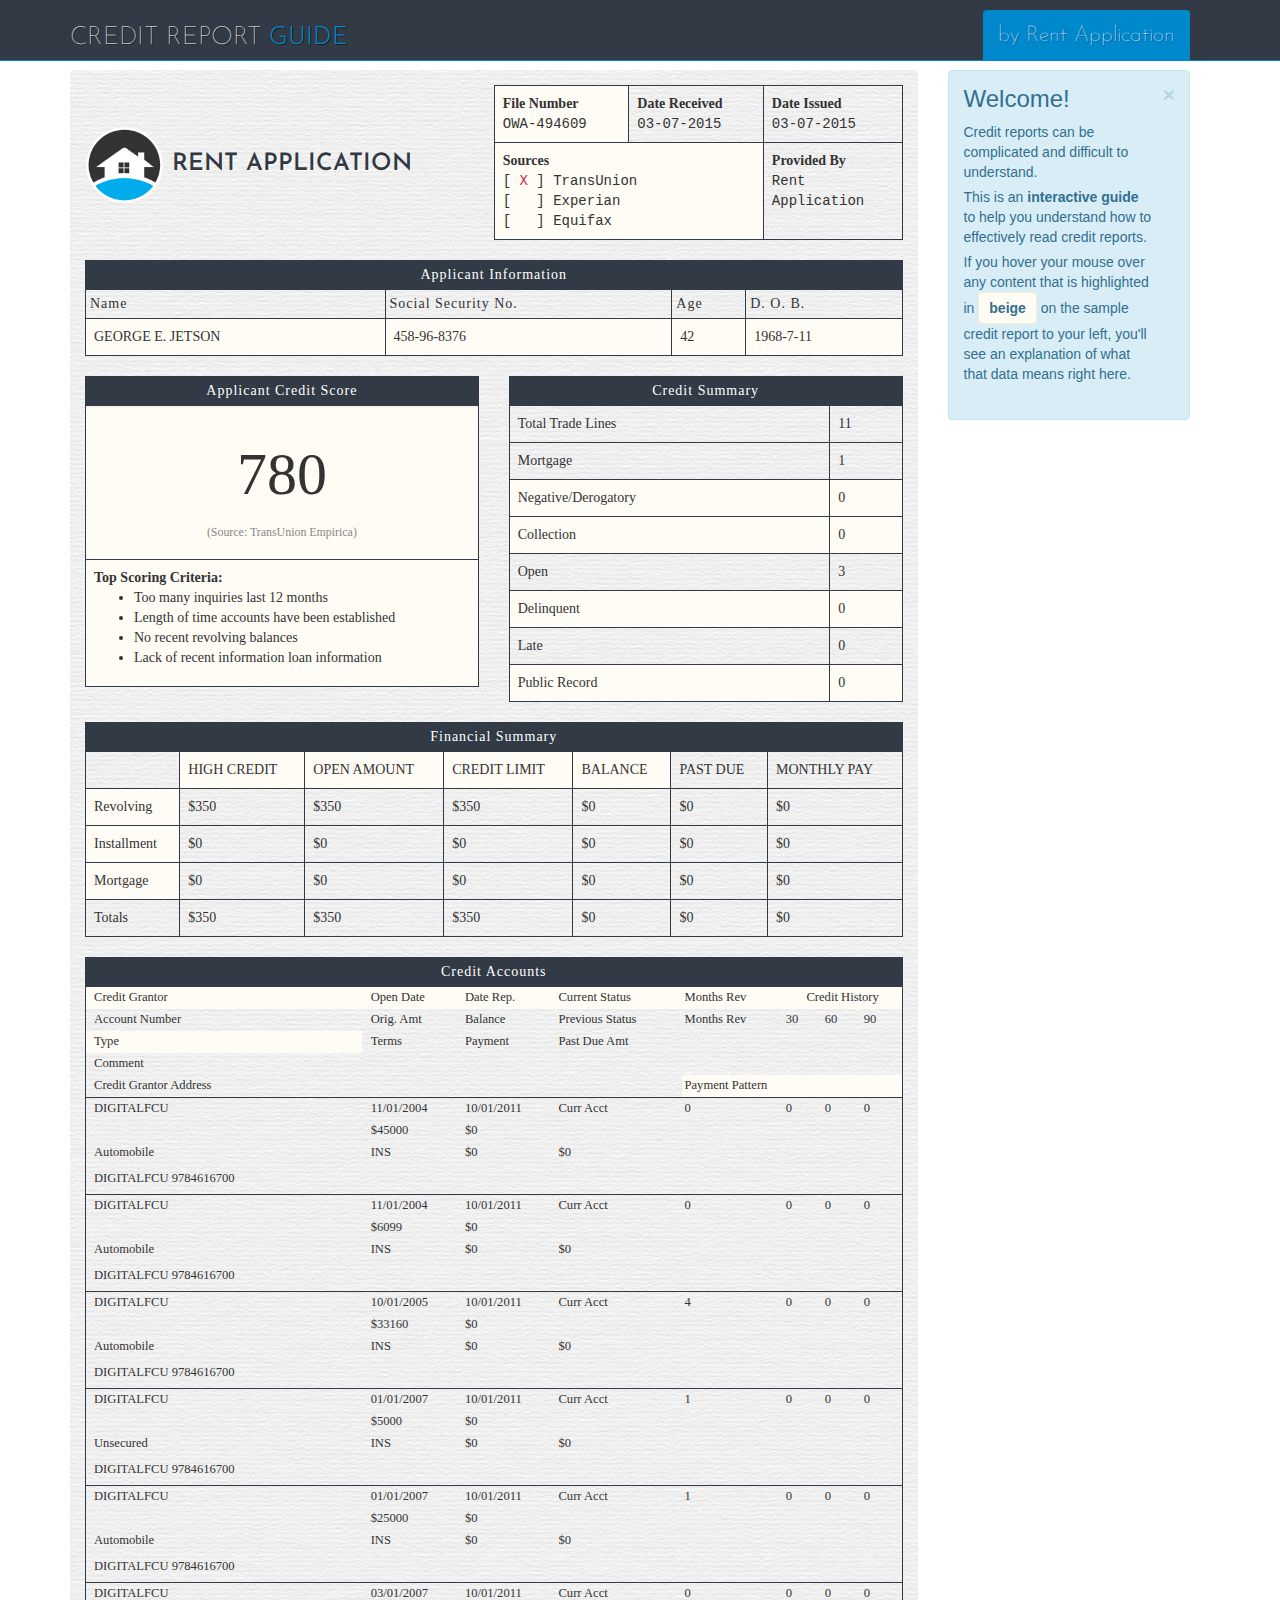
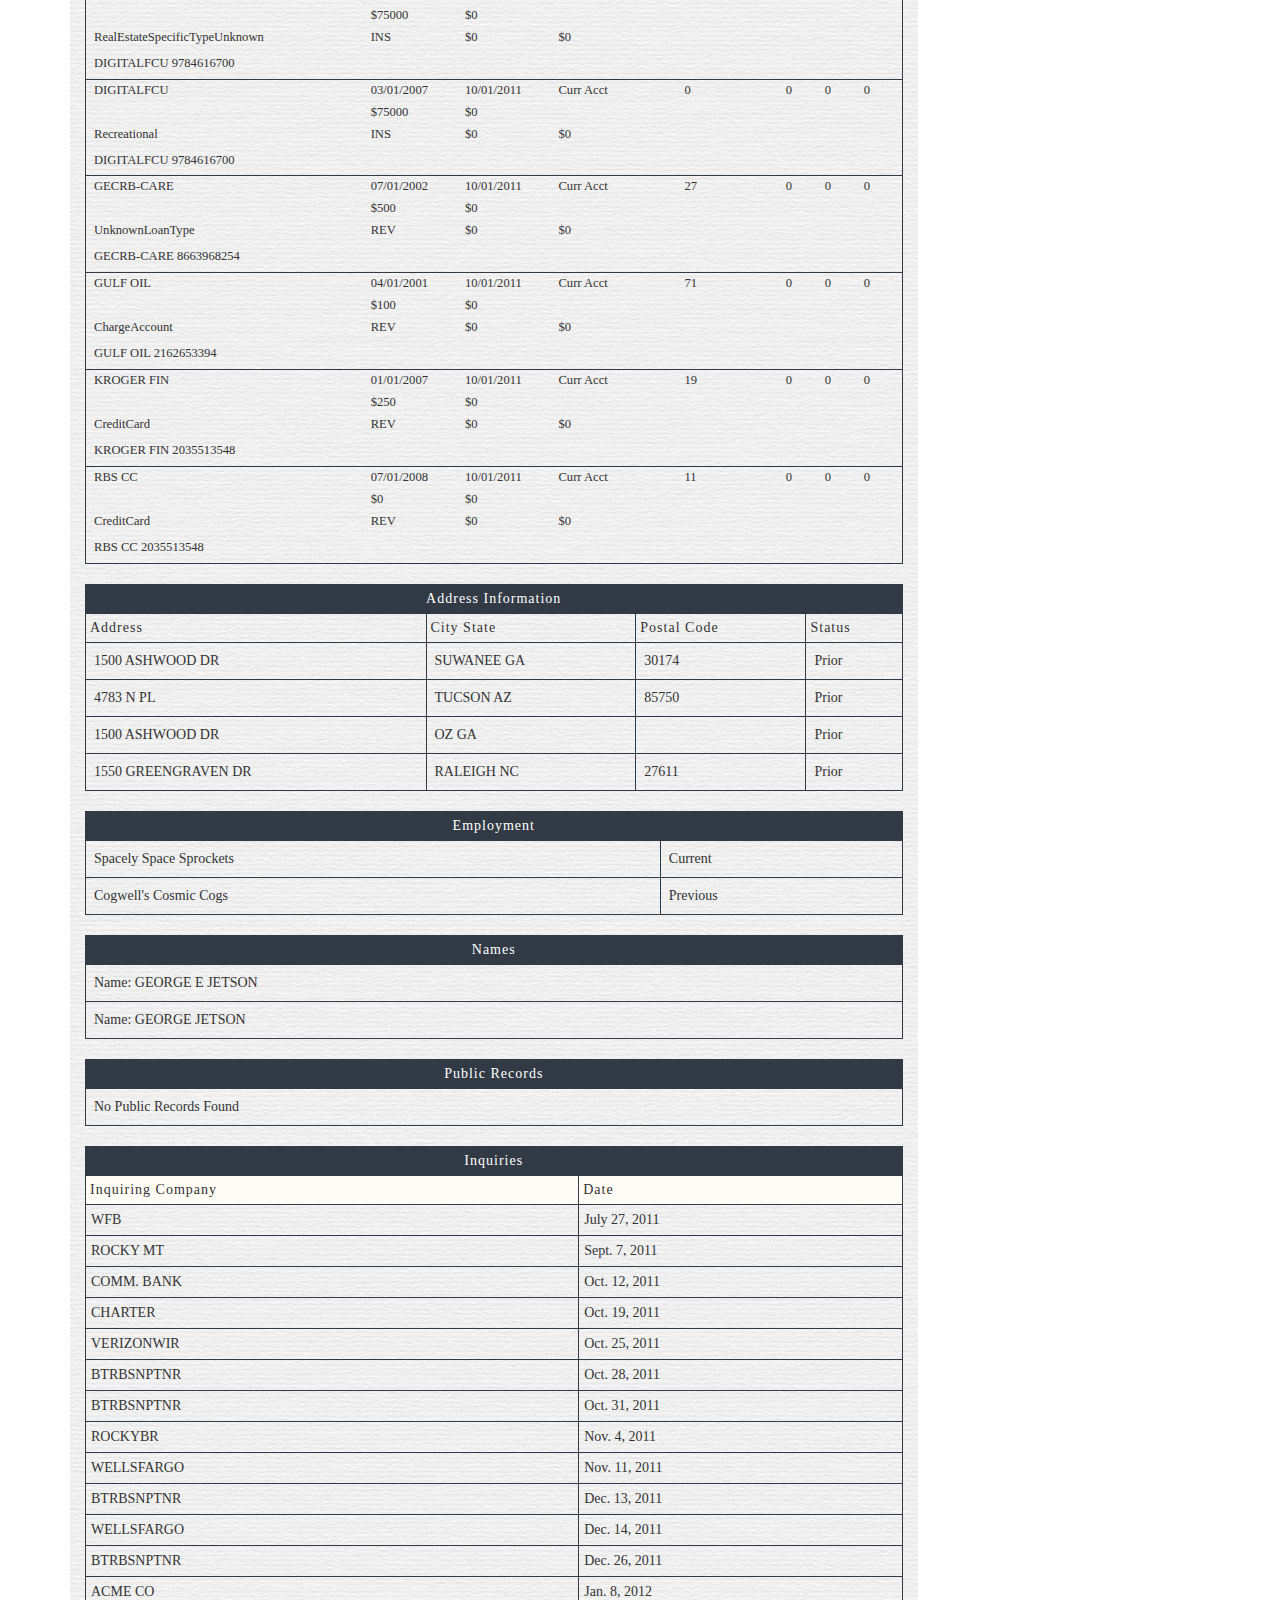
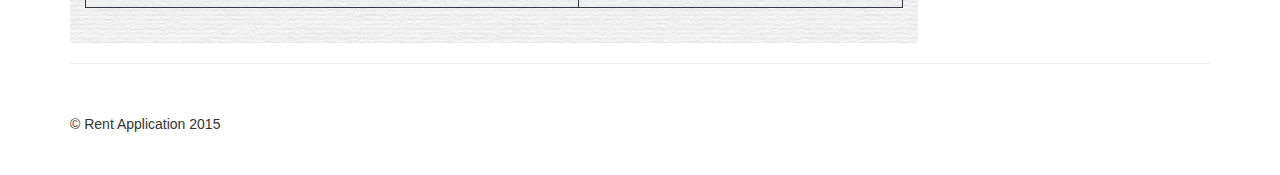
==== index.html @ e6c63636 "style, annotation for inquiries" ====
<!DOCTYPE html>
<html lang="en">
  <head>
    <meta charset="utf-8">
    <meta http-equiv="X-UA-Compatible" content="IE=edge">
    <meta name="viewport" content="width=device-width, initial-scale=1">
    <meta name="description" content="">
    <meta name="author" content="">

    <title>How To Read A Credit Report | Credit Report Guide</title>

    <!-- Bootstrap core CSS -->
    <link href="https://maxcdn.bootstrapcdn.com/bootstrap/3.3.2/css/bootstrap.min.css" rel="stylesheet">

    <!-- Custom styles for this template -->
    <link href="css/offcanvas.css" rel="stylesheet">
    <link href="css/reports.css" rel="stylesheet" type="text/css" />
    <link href="css/style.css" rel="stylesheet" type="text/css" />

    <link href='https://fonts.googleapis.com/css?family=Lato&subset=latin,latin-ext' rel='stylesheet' type='text/css'>
    <link href='http://fonts.googleapis.com/css?family=Josefin+Sans:100,300,400,600,700,100italic,300italic,400italic,600italic,700italic|Allura|Cedarville+Cursive' rel='stylesheet' type='text/css'>

    <!-- Just for debugging purposes. Don't actually copy these 2 lines! -->
    <!--[if lt IE 9]><script src="../../assets/js/ie8-responsive-file-warning.js"></script><![endif]-->
    <script src="js/ie-emulation-modes-warning.js"></script>

    <!-- HTML5 shim and Respond.js for IE8 support of HTML5 elements and media queries -->
    <!--[if lt IE 9]>
      <script src="https://oss.maxcdn.com/html5shiv/3.7.2/html5shiv.min.js"></script>
      <script src="https://oss.maxcdn.com/respond/1.4.2/respond.min.js"></script>
    <![endif]-->
  </head>

  <body>
    <nav class="navbar navbar-fixed-top">
      <div class="container">
        <div class="navbar-header">
           CREDIT REPORT <span class="guide">GUIDE</span>
        </div>
        <div class="pull-right hidden-xs byline">
          <a href="https://www.rentapplication.net">by Rent Application</a>
        </div>
      </div><!-- /.container -->
    </nav><!-- /.navbar -->

    <div class="container">
      <div class="alert alert-dismissable alert-danger hidden-lg" id="full-width-browser-please">
        <button type="button" class="close" data-dismiss="alert" aria-label="Close"><span aria-hidden="true">&times;</span></button>
        <h2><i class="glyphicon glyphicon-exclamation-sign"></i> We Recommend Using A Larger Display To View This Guide</h2>
        <p>
          This guide is optimized for full screen browsing on a wider browser.  Because the credit report content
          contains a lot of information, it's difficult to make it all fit nicely on a smaller viewport like a mobile phone
          or a tablet.
        </p>
        <p>
          If you're already viewing this from a laptop or desktop computer, we recommend widening the browser size to the full
          screen width.
        </p>
      </div><!-- row#full-width-browser-please -->

      <div class="row row-offcanvas row-offcanvas-right">
        <div class="col-xs-12 col-sm-9">

          <!-- BEGIN CREDIT REPORT CONTENT -->
          <!-- BEGIN CREDIT REPORT CONTENT -->
          <!-- BEGIN CREDIT REPORT CONTENT -->
          <!-- this is the actual credit report content.  It is about 1176 lines long. -->

          <div class="contents">
            <div id="credit_report">
              <div class="table-responsive">
              <table id="report_source_box" style="width:100%;">
                <tbody>
                  <tr>
                    <td class="first_col" style="padding-right:15px;">
                      <h3 class="reportlogo">
                        <img src="images/rentapplication_logo.png" style="max-width:20%;">
                        Rent Application
                      </h3>
                    </td>
                    <td rowspan="2">
                      <table id="intro_table" class="table table-bordered">
                        <tbody>
                          <tr class="code">
                            <td style="width: 33%;" data-content="file_number">
                              <strong>File Number</strong><br>
                              <span class="monospace">OWA-494609</span>
                            </td>
                            <td style="width: 33%;">
                              <strong>Date Received</strong><br>
                              <span class="monospace">03-07-2015</span>
                            </td>
                            <td style="width: 33%;">
                              <strong>Date Issued</strong><br>
                              <span class="monospace">03-07-2015</span>
                            </td>
                          </tr>
                          <tr>
                            <td colspan="2" data-content="sources"><strong>Sources</strong>
                              <div id="sources" class="monospace">
                                <span>[ <span class="reddish">X</span> ] TransUnion</span>
                                <br>
                                <span>[ &nbsp; ] Experian</span>
                                <br>
                                <span>[ &nbsp; ] Equifax</span>
                              </div>
                            </td>
                            <td>
                              <strong>Provided By</strong><br>
                              <span class="monospace">Rent Application</span>
                            </td>
                          </tr>
                          <tr style="display:none;">
                            <td colspan="3" class="quiet">
                              The reporting bureau certifies that public records have been checked for records involving the subject(s) and were obtained directly through the repositories used, or by direct searches, or a public records search firm other than the repository, or by
                              all methods with the following results:
                              <br>[ ] No Public record [ ] (Yes) Public records as shown
                            </td>
                          </tr>
                        </tbody>
                      </table>
                    </td>
                  </tr>
                  <tr>
                    <td>
                    </td>
                  </tr>
                </tbody>
              </table>
              </div><!-- .table-responsive -->


              <div class="table-responsive">
              <table class="table table-bordered">
                <thead>
                  <tr>
                    <th class="title" colspan="4">Applicant Information</th>
                  </tr>
                  <tr>
                    <th>Name</th>
                    <th>Social Security No.</th>
                    <th>Age</th>
                    <th>D. O. B.</th>
                  </tr>
                </thead>
                <tbody>
                  <tr data-content="applicant_information">
                    <td>GEORGE E. JETSON</td>
                    <td>458-96-8376</td>
                    <td>42</td>
                    <td>1968-7-11</td>
                  </tr>
                </tbody>
              </table>
              </div><!-- .table-responsive -->

              <div class="row">
                <div class="col-md-6">
                  <div class="table-responsive">
                  <table class="table table-bordered">
                    <thead>
                      <tr>
                        <th class="title" colspan="2">Applicant Credit Score</th>
                      </tr>
                    </thead>
                    <tbody>
                      <tr>
                        <td colspan="2" class="well" data-content="credit_score">
                          <div class="text-center">
                            <h1 id="fico">780</h1>
                            <p class="quiet">(Source: TransUnion Empirica)
                            </p>
                          </div>
                        </td>
                      </tr>
                      <tr>
                        <td data-content="top_scoring_criteria">
                          <strong>Top Scoring Criteria:</strong>
                          <ul>
                            <li>Too many inquiries last 12 months</li>
                            <li>Length of time accounts have been established</li>
                            <li>No recent revolving balances</li>
                            <li>Lack of recent information loan information</li>
                          </ul>
                        </td>
                      </tr>
                    </tbody>
                  </table>
                  </div><!-- .table-responsive -->
                </div>

                <div class="col-md-6">
                  <div class="table-responsive">
                  <table class="table table-bordered">
                    <thead>
                      <tr>
                        <th class="title" colspan="2">Credit Summary</th>
                      </tr>
                    </thead>
                    <tbody>
                      <tr>
                        <td>Total Trade Lines</td>
                        <td>11</td>
                      </tr>
                      <tr>
                        <td>Mortgage</td>
                        <td>1</td>
                      </tr>
                      <tr data-content="negative_tradelines">
                        <td>Negative/Derogatory</td>
                        <td>0</td>
                      </tr>
                      <tr data-content="collection_tradelines">
                        <td>Collection</td>
                        <td>0</td>
                      </tr>
                      <tr>
                        <td>Open</td>
                        <td>3</td>
                      </tr>
                      <tr data-content="delinquent_tradelines">
                        <td>Delinquent</td>
                        <td>0</td>
                      </tr>
                      <tr>
                        <td>Late</td>
                        <td>0</td>
                      </tr>
                      <tr data-content="public_record_tradelines">
                        <td>Public Record</td>
                        <td>0</td>
                      </tr>
                    </tbody>
                  </table>
                  </div><!-- .table-responsive -->
                </div>
              </div>

              <div class="table-responsive">
              <table class="table table-bordered">
                <thead>
                  <tr>
                    <th class="title" colspan="7">Financial Summary</th>
                  </tr>
                </thead>
                <tbody>
                  <tr>
                    <td class="title"></td>
                    <td data-content="financial_summary_high_credit" class="title">HIGH CREDIT</td>
                    <td data-content="financial_summary_open_amount" class="title">OPEN AMOUNT</td>
                    <td data-content="financial_summary_credit_limit" class="title">CREDIT LIMIT</td>
                    <td data-content="financial_summary_balance" class="title">BALANCE</td>
                    <td class="title">PAST DUE</td>
                    <td class="title">MONTHLY PAY</td>
                  </tr>
                  <tr>
                    <td data-content="financial_summary_revolving">Revolving</td>
                    <td>$350</td>
                    <td>$350</td>
                    <td>$350</td>
                    <td>$0</td>
                    <td>$0</td>
                    <td>$0</td>
                  </tr>
                  <tr>
                    <td data-content="financial_summary_installment">Installment</td>
                    <td>$0</td>
                    <td>$0</td>
                    <td>$0</td>
                    <td>$0</td>
                    <td>$0</td>
                    <td>$0</td>
                  </tr>
                  <tr>
                    <td data-content="financial_summary_mortgage">Mortgage</td>
                    <td>$0</td>
                    <td>$0</td>
                    <td>$0</td>
                    <td>$0</td>
                    <td>$0</td>
                    <td>$0</td>
                  </tr>
                </tbody>
                <tfoot>
                  <tr>
                    <td>Totals</td>
                    <td>$350</td>
                    <td>$350</td>
                    <td>$350</td>
                    <td>$0</td>
                    <td>$0</td>
                    <td>$0</td>
                  </tr>
                </tfoot>
              </table>
              </div><!-- .table-responsive -->

              <div class="table-responsive">
              <table id="credit_history" class="table table-bordered">
                <thead>
                  <tr>
                    <th class="title" colspan="9">Credit Accounts</th>
                  </tr>
                  <tr>
                    <td colspan="2" data-content="account_credit_grantor">Credit Grantor</td>
                    <td data-content="account_open_date">Open Date</td>
                    <td data-content="account_date_rep">Date Rep.</td>
                    <td data-content="account_current_status">Current Status</td>
                    <td data-content="account_months_rev">Months Rev</td>
                    <td colspan="3" data-content="account_credit_history" style="text-align:center;">Credit History</td>
                  </tr>
                  <tr>
                    <td colspan="2">Account Number</td>
                    <td>Orig. Amt</td>
                    <td>Balance</td>
                    <td>Previous Status</td>
                    <td>Months Rev</td>
                    <td>30</td>
                    <td>60</td>
                    <td>90</td>
                  </tr>
                  <tr>
                    <td data-content="account_type">Type</td>
                    <td></td>
                    <td>Terms</td>
                    <td>Payment</td>
                    <td>Past Due Amt</td>
                    <td colspan="4"></td>
                  </tr>
                  <tr>
                    <td colspan="9">Comment</td>
                  </tr>
                  <tr>
                    <td colspan="5">Credit Grantor Address</td>
                    <td colspan="4" data-content="account_payment_pattern">Payment Pattern</td>
                  </tr>
                </thead>

                <tbody>
                  <tr>
                    <td colspan="2">DIGITALFCU</td>
                    <td>11/01/2004</td>
                    <td>10/01/2011</td>
                    <td>Curr Acct</td>
                    <td>0</td>
                    <td>0</td>
                    <td>0</td>
                    <td>0</td>
                  </tr>
                  <tr>
                    <td colspan="2"></td>
                    <td>$45000</td>
                    <td>$0</td>
                    <td colspan="5"></td>
                  </tr>
                  <tr>
                    <td>Automobile</td>
                    <td></td>
                    <td>INS</td>
                    <td>$0</td>
                    <td>$0</td>
                    <td colspan="4"></td>
                  </tr>
                  <tr>
                    <td colspan="9">
                    </td>
                  </tr>
                  <tr>
                    <td colspan="9">
                      DIGITALFCU 9784616700
                    </td>
                  </tr>
                  <tr>
                    <td colspan="9">
                    </td>
                  </tr>
                  <tr>
                    <td colspan="2">DIGITALFCU</td>
                    <td>11/01/2004</td>
                    <td>10/01/2011</td>
                    <td>Curr Acct</td>
                    <td>0</td>
                    <td>0</td>
                    <td>0</td>
                    <td>0</td>
                  </tr>
                  <tr>
                    <td colspan="2"></td>
                    <td>$6099</td>
                    <td>$0</td>
                    <td colspan="5"></td>
                  </tr>
                  <tr>
                    <td>Automobile</td>
                    <td></td>
                    <td>INS</td>
                    <td>$0</td>
                    <td>$0</td>
                    <td colspan="4"></td>
                  </tr>
                  <tr>
                    <td colspan="9">
                    </td>
                  </tr>
                  <tr>
                    <td colspan="9">
                      DIGITALFCU 9784616700
                    </td>
                  </tr>
                  <tr>
                    <td colspan="9">
                    </td>
                  </tr>
                  <tr>
                    <td colspan="2">DIGITALFCU</td>
                    <td>10/01/2005</td>
                    <td>10/01/2011</td>
                    <td>Curr Acct</td>
                    <td>4</td>
                    <td>0</td>
                    <td>0</td>
                    <td>0</td>
                  </tr>
                  <tr>
                    <td colspan="2"></td>
                    <td>$33160</td>
                    <td>$0</td>
                    <td colspan="5"></td>
                  </tr>
                  <tr>
                    <td>Automobile</td>
                    <td></td>
                    <td>INS</td>
                    <td>$0</td>
                    <td>$0</td>
                    <td colspan="4"></td>
                  </tr>
                  <tr>
                    <td colspan="9">
                    </td>
                  </tr>
                  <tr>
                    <td colspan="9">
                      DIGITALFCU 9784616700
                    </td>
                  </tr>
                  <tr>
                    <td colspan="9">
                    </td>
                  </tr>
                  <tr>
                    <td colspan="2">DIGITALFCU</td>
                    <td>01/01/2007</td>
                    <td>10/01/2011</td>
                    <td>Curr Acct</td>
                    <td>1</td>
                    <td>0</td>
                    <td>0</td>
                    <td>0</td>
                  </tr>
                  <tr>
                    <td colspan="2"></td>
                    <td>$5000</td>
                    <td>$0</td>
                    <td colspan="5"></td>
                  </tr>
                  <tr>
                    <td>Unsecured</td>
                    <td></td>
                    <td>INS</td>
                    <td>$0</td>
                    <td>$0</td>
                    <td colspan="4"></td>
                  </tr>
                  <tr>
                    <td colspan="9">
                    </td>
                  </tr>
                  <tr>
                    <td colspan="9">
                      DIGITALFCU 9784616700
                    </td>
                  </tr>
                  <tr>
                    <td colspan="9">
                    </td>
                  </tr>
                  <tr>
                    <td colspan="2">DIGITALFCU</td>
                    <td>01/01/2007</td>
                    <td>10/01/2011</td>
                    <td>Curr Acct</td>
                    <td>1</td>
                    <td>0</td>
                    <td>0</td>
                    <td>0</td>
                  </tr>
                  <tr>
                    <td colspan="2"></td>
                    <td>$25000</td>
                    <td>$0</td>
                    <td colspan="5"></td>
                  </tr>
                  <tr>
                    <td>Automobile</td>
                    <td></td>
                    <td>INS</td>
                    <td>$0</td>
                    <td>$0</td>
                    <td colspan="4"></td>
                  </tr>
                  <tr>
                    <td colspan="9">
                    </td>
                  </tr>
                  <tr>
                    <td colspan="9">
                      DIGITALFCU 9784616700
                    </td>
                  </tr>
                  <tr>
                    <td colspan="9">
                    </td>
                  </tr>
                  <tr>
                    <td colspan="2">DIGITALFCU</td>
                    <td>03/01/2007</td>
                    <td>10/01/2011</td>
                    <td>Curr Acct</td>
                    <td>0</td>
                    <td>0</td>
                    <td>0</td>
                    <td>0</td>
                  </tr>
                  <tr>
                    <td colspan="2"></td>
                    <td>$75000</td>
                    <td>$0</td>
                    <td colspan="5"></td>
                  </tr>
                  <tr>
                    <td>RealEstateSpecificTypeUnknown</td>
                    <td></td>
                    <td>INS</td>
                    <td>$0</td>
                    <td>$0</td>
                    <td colspan="4"></td>
                  </tr>
                  <tr>
                    <td colspan="9">
                    </td>
                  </tr>
                  <tr>
                    <td colspan="9">
                      DIGITALFCU 9784616700
                    </td>
                  </tr>
                  <tr>
                    <td colspan="9">
                    </td>
                  </tr>
                  <tr>
                    <td colspan="2">DIGITALFCU</td>
                    <td>03/01/2007</td>
                    <td>10/01/2011</td>
                    <td>Curr Acct</td>
                    <td>0</td>
                    <td>0</td>
                    <td>0</td>
                    <td>0</td>
                  </tr>
                  <tr>
                    <td colspan="2"></td>
                    <td>$75000</td>
                    <td>$0</td>
                    <td colspan="5"></td>
                  </tr>
                  <tr>
                    <td>Recreational</td>
                    <td></td>
                    <td>INS</td>
                    <td>$0</td>
                    <td>$0</td>
                    <td colspan="4"></td>
                  </tr>
                  <tr>
                    <td colspan="9">
                    </td>
                  </tr>
                  <tr>
                    <td colspan="9">
                      DIGITALFCU 9784616700
                    </td>
                  </tr>
                  <tr>
                    <td colspan="9">
                    </td>
                  </tr>
                  <tr>
                    <td colspan="2">GECRB-CARE</td>
                    <td>07/01/2002</td>
                    <td>10/01/2011</td>
                    <td>Curr Acct</td>
                    <td>27</td>
                    <td>0</td>
                    <td>0</td>
                    <td>0</td>
                  </tr>
                  <tr>
                    <td colspan="2"></td>
                    <td>$500</td>
                    <td>$0</td>
                    <td colspan="5"></td>
                  </tr>
                  <tr>
                    <td>UnknownLoanType</td>
                    <td></td>
                    <td>REV</td>
                    <td>$0</td>
                    <td>$0</td>
                    <td colspan="4"></td>
                  </tr>
                  <tr>
                    <td colspan="9">
                    </td>
                  </tr>
                  <tr>
                    <td colspan="9">
                      GECRB-CARE 8663968254
                    </td>
                  </tr>
                  <tr>
                    <td colspan="9">
                    </td>
                  </tr>
                  <tr>
                    <td colspan="2">GULF OIL</td>
                    <td>04/01/2001</td>
                    <td>10/01/2011</td>
                    <td>Curr Acct</td>
                    <td>71</td>
                    <td>0</td>
                    <td>0</td>
                    <td>0</td>
                  </tr>
                  <tr>
                    <td colspan="2"></td>
                    <td>$100</td>
                    <td>$0</td>
                    <td colspan="5"></td>
                  </tr>
                  <tr>
                    <td>ChargeAccount</td>
                    <td></td>
                    <td>REV</td>
                    <td>$0</td>
                    <td>$0</td>
                    <td colspan="4"></td>
                  </tr>
                  <tr>
                    <td colspan="9">
                    </td>
                  </tr>
                  <tr>
                    <td colspan="9">
                      GULF OIL 2162653394
                    </td>
                  </tr>
                  <tr>
                    <td colspan="9">
                    </td>
                  </tr>
                  <tr>
                    <td colspan="2">KROGER FIN</td>
                    <td>01/01/2007</td>
                    <td>10/01/2011</td>
                    <td>Curr Acct</td>
                    <td>19</td>
                    <td>0</td>
                    <td>0</td>
                    <td>0</td>
                  </tr>
                  <tr>
                    <td colspan="2"></td>
                    <td>$250</td>
                    <td>$0</td>
                    <td colspan="5"></td>
                  </tr>
                  <tr>
                    <td>CreditCard</td>
                    <td></td>
                    <td>REV</td>
                    <td>$0</td>
                    <td>$0</td>
                    <td colspan="4"></td>
                  </tr>
                  <tr>
                    <td colspan="9">
                    </td>
                  </tr>
                  <tr>
                    <td colspan="9">
                      KROGER FIN 2035513548
                    </td>
                  </tr>
                  <tr>
                    <td colspan="9">
                    </td>
                  </tr>
                  <tr>
                    <td colspan="2">RBS CC</td>
                    <td>07/01/2008</td>
                    <td>10/01/2011</td>
                    <td>Curr Acct</td>
                    <td>11</td>
                    <td>0</td>
                    <td>0</td>
                    <td>0</td>
                  </tr>
                  <tr>
                    <td colspan="2"></td>
                    <td>$0</td>
                    <td>$0</td>
                    <td colspan="5"></td>
                  </tr>
                  <tr>
                    <td>CreditCard</td>
                    <td></td>
                    <td>REV</td>
                    <td>$0</td>
                    <td>$0</td>
                    <td colspan="4"></td>
                  </tr>
                  <tr>
                    <td colspan="9">
                    </td>
                  </tr>
                  <tr>
                    <td colspan="9">
                      RBS CC 2035513548
                    </td>
                  </tr>
                  <tr>
                    <td colspan="9">
                    </td>
                  </tr>
                </tbody>
              </table>
              </div><!-- .table-responsive -->

              <div class="table-responsive">
              <table class="table table-bordered">
                <thead>
                  <tr>
                    <th class="title" colspan="4">Address Information</th>
                  </tr>
                  <tr>
                    <th>Address</th>
                    <th>City State</th>
                    <th>Postal Code</th>
                    <th>Status</th>
                  </tr>
                </thead>
                <tbody>
                  <tr>
                    <td>1500 ASHWOOD DR</td>
                    <td>SUWANEE GA</td>
                    <td>30174</td>
                    <td>Prior</td>
                  </tr>
                  <tr>
                    <td>4783 N PL</td>
                    <td>TUCSON AZ</td>
                    <td>85750</td>
                    <td>Prior</td>
                  </tr>
                  <tr>
                    <td>1500 ASHWOOD DR</td>
                    <td>OZ GA</td>
                    <td></td>
                    <td>Prior</td>
                  </tr>
                  <tr>
                    <td>1550 GREENGRAVEN DR</td>
                    <td>RALEIGH NC</td>
                    <td>27611</td>
                    <td>Prior</td>
                  </tr>
                </tbody>
              </table>
              </div><!-- .table-responsive -->

              <div class="table-responsive">
              <table class="table table-bordered">
                <thead>
                  <tr>
                    <th class="title" colspan="2">Employment</th>
                  </tr>
                </thead>
                <tbody>
                  <tr>
                    <td>Spacely Space Sprockets</td>
                    <td>Current</td>
                  </tr>
                  <tr>
                    <td>Cogwell's Cosmic Cogs</td>
                    <td>Previous</td>
                  </tr>
                </tbody>
              </table>
              </div><!-- .table-responsive -->

              <div class="table-responsive">
              <table class="table table-bordered">
                <thead>
                  <tr>
                    <th class="title" colspan="1">Names</th>
                  </tr>
                </thead>
                <tbody>
                  <tr>
                    <td>Name: GEORGE E JETSON</td>
                  </tr>
                  <tr>
                    <td>Name: GEORGE JETSON</td>
                  </tr>
                </tbody>
              </table>
              </div><!-- .table-responsive -->

              <div class="table-responsive">
              <table id="credit_history" class="table table-bordered" style="display:none;">
                <thead>
                  <tr>
                    <th class="title" colspan="14">Credit History</th>
                  </tr>
                  <tr>
                    <th rowspan="3">Creditor / Account #</th>
                    <th rowspan="3">Acct Status</th>
                    <th rowspan="3">Date Reported</th>
                    <th rowspan="3">Date Opened</th>
                    <th rowspan="3">Date Close</th>
                    <th rowspan="3">High Credit</th>
                    <th colspan="4">Current Status</th>
                    <th colspan="4">Historical Status</th>
                  </tr>
                  <tr>
                    <th rowspan="2">Balance Owing</th>
                    <th rowspan="2">Payment</th>
                    <th rowspan="2">Past Due Amount</th>
                    <th rowspan="2">Type</th>
                    <th rowspan="2">Mos Rev</th>
                    <th colspan="3"># Past Due</th>
                  </tr>
                  <tr>
                    <th>30</th>
                    <th>60</th>
                    <th>90</th>
                  </tr>
                </thead>
                <tbody>
                  <tr>
                    <td>DIGITAL FEDERAL CRED
                      <br>
                    </td>
                    <td>Closed</td>
                    <td>Oct. 1, 2011</td>
                    <td>Nov. 1, 2004</td>
                    <td></td>
                    <td>45000</td>
                    <td>0</td>
                    <td>0</td>
                    <td>0</td>
                    <td>Automobile</td>
                    <td>0</td>
                    <td>0</td>
                    <td>0</td>
                    <td>0</td>
                  </tr>
                  <tr>
                    <td>DIGITAL FEDERAL CRED
                      <br>
                    </td>
                    <td>Closed</td>
                    <td>Oct. 1, 2011</td>
                    <td>Nov. 1, 2004</td>
                    <td></td>
                    <td>6099</td>
                    <td>0</td>
                    <td>0</td>
                    <td>0</td>
                    <td>Automobile</td>
                    <td>0</td>
                    <td>0</td>
                    <td>0</td>
                    <td>0</td>
                  </tr>
                  <tr>
                    <td>DIGITAL FEDERAL CRED
                      <br>
                    </td>
                    <td>Closed</td>
                    <td>Oct. 1, 2011</td>
                    <td>Oct. 1, 2005</td>
                    <td></td>
                    <td>33160</td>
                    <td>0</td>
                    <td>0</td>
                    <td>0</td>
                    <td>Automobile</td>
                    <td>4</td>
                    <td>0</td>
                    <td>0</td>
                    <td>0</td>
                  </tr>
                  <tr>
                    <td>DIGITAL FEDERAL CRED
                      <br>
                    </td>
                    <td>Closed</td>
                    <td>Oct. 1, 2011</td>
                    <td>Jan. 1, 2007</td>
                    <td></td>
                    <td>5000</td>
                    <td>0</td>
                    <td>0</td>
                    <td>0</td>
                    <td>Unsecured</td>
                    <td>1</td>
                    <td>0</td>
                    <td>0</td>
                    <td>0</td>
                  </tr>
                  <tr>
                    <td>DIGITAL FEDERAL CRED
                      <br>
                    </td>
                    <td>Closed</td>
                    <td>Oct. 1, 2011</td>
                    <td>Jan. 1, 2007</td>
                    <td></td>
                    <td>25000</td>
                    <td>0</td>
                    <td>0</td>
                    <td>0</td>
                    <td>Automobile</td>
                    <td>1</td>
                    <td>0</td>
                    <td>0</td>
                    <td>0</td>
                  </tr>
                  <tr>
                    <td>DIGITAL FEDERAL CRED
                      <br>
                    </td>
                    <td>Closed</td>
                    <td>Oct. 1, 2011</td>
                    <td>March 1, 2007</td>
                    <td></td>
                    <td>75000</td>
                    <td>0</td>
                    <td>0</td>
                    <td>0</td>
                    <td>RealEstate</td>
                    <td>0</td>
                    <td>0</td>
                    <td>0</td>
                    <td>0</td>
                  </tr>
                  <tr>
                    <td>DIGITAL FEDERAL CRED
                      <br>
                    </td>
                    <td>Closed</td>
                    <td>Oct. 1, 2011</td>
                    <td>March 1, 2007</td>
                    <td></td>
                    <td>75000</td>
                    <td>0</td>
                    <td>0</td>
                    <td>0</td>
                    <td>Recreational</td>
                    <td>0</td>
                    <td>0</td>
                    <td>0</td>
                    <td>0</td>
                  </tr>
                  <tr>
                    <td>CAR CREDIT/GEMB
                      <br>
                    </td>
                    <td>Closed</td>
                    <td>Oct. 1, 2011</td>
                    <td>July 1, 2002</td>
                    <td></td>
                    <td>500</td>
                    <td>0</td>
                    <td>0</td>
                    <td>0</td>
                    <td>Unknown</td>
                    <td>27</td>
                    <td>0</td>
                    <td>0</td>
                    <td>0</td>
                  </tr>
                  <tr>
                    <td>GULF OIL
                      <br>
                    </td>
                    <td>Open</td>
                    <td>Oct. 1, 2011</td>
                    <td>April 1, 2001</td>
                    <td></td>
                    <td>100</td>
                    <td>0</td>
                    <td>0</td>
                    <td>0</td>
                    <td>ChargeAccount</td>
                    <td>71</td>
                    <td>0</td>
                    <td>0</td>
                    <td>0</td>
                  </tr>
                  <tr>
                    <td>KROGER FIN
                      <br>
                    </td>
                    <td>Open</td>
                    <td>Oct. 1, 2011</td>
                    <td>Jan. 1, 2007</td>
                    <td></td>
                    <td>250</td>
                    <td>0</td>
                    <td>0</td>
                    <td>0</td>
                    <td>CreditCard</td>
                    <td>19</td>
                    <td>0</td>
                    <td>0</td>
                    <td>0</td>
                  </tr>
                  <tr>
                    <td>RBS NATIONAL BANK
                      <br>
                    </td>
                    <td>Open</td>
                    <td>Oct. 1, 2011</td>
                    <td>July 1, 2008</td>
                    <td></td>
                    <td>0</td>
                    <td>0</td>
                    <td>0</td>
                    <td>0</td>
                    <td>CreditCard</td>
                    <td>11</td>
                    <td>0</td>
                    <td>0</td>
                    <td>0</td>
                  </tr>
                </tbody>
              </table>
              </div><!-- .table-responsive -->

              <div class="table-responsive">
              <table class="table table-bordered">
                <thead>
                  <tr>
                    <th class="title" colspan="1">Public Records</th>
                  </tr>
                </thead>
                <tbody>
                  <tr>
                    <td>No Public Records Found</td>
                  </tr>
                </tbody>
              </table>
              </div><!-- .table-responsive -->

              <div class="table-responsive">
              <table class="table table-bordered table-condensed">
                <thead>
                  <tr>
                    <th class="title" colspan="5">Inquiries</th>
                  </tr>
                  <tr data-content="inquiries">
                    <th>Inquiring Company</th>
                    <th>Date</th>
                  </tr>
                </thead>
                <tbody>
                  <tr>
                    <td>WFB</td>
                    <td>July 27, 2011</td>
                  </tr>
                  <tr>
                    <td>ROCKY MT</td>
                    <td>Sept. 7, 2011</td>
                  </tr>
                  <tr>
                    <td>COMM. BANK</td>
                    <td>Oct. 12, 2011</td>
                  </tr>
                  <tr>
                    <td>CHARTER</td>
                    <td>Oct. 19, 2011</td>
                  </tr>
                  <tr>
                    <td>VERIZONWIR</td>
                    <td>Oct. 25, 2011</td>
                  </tr>
                  <tr>
                    <td>BTRBSNPTNR</td>
                    <td>Oct. 28, 2011</td>
                  </tr>
                  <tr>
                    <td>BTRBSNPTNR</td>
                    <td>Oct. 31, 2011</td>
                  </tr>
                  <tr>
                    <td>ROCKYBR</td>
                    <td>Nov. 4, 2011</td>
                  </tr>
                  <tr>
                    <td>WELLSFARGO</td>
                    <td>Nov. 11, 2011</td>
                  </tr>
                  <tr>
                    <td>BTRBSNPTNR</td>
                    <td>Dec. 13, 2011</td>
                  </tr>
                  <tr>
                    <td>WELLSFARGO</td>
                    <td>Dec. 14, 2011</td>
                  </tr>
                  <tr>
                    <td>BTRBSNPTNR</td>
                    <td>Dec. 26, 2011</td>
                  </tr>
                  <tr>
                    <td>ACME CO</td>
                    <td>Jan. 8, 2012</td>
                  </tr>
                </tbody>
              </table>
              </div><!-- .table-responsive -->

            </div><!-- #credit_report -->
          </div><!-- .contents -->

          <!-- END CREDIT REPORT CONTENT -->
          <!-- END CREDIT REPORT CONTENT -->
          <!-- END CREDIT REPORT CONTENT -->

        </div><!--/.col-xs-12.col-sm-9-->

        <div class="col-xs-6 col-sm-3 sidebar-offcanvas" id="sidebar" >
          <div data-spy="affix" data-offset-top="60" style="padding-right:20px;">
            <div class="alert alert-dismissable alert-info fade in" id="welcome">
                <button type="button" class="close" data-dismiss="alert" aria-label="Close"><span aria-hidden="true">&times;</span></button>
                <h3>Welcome!</h3>
                <p>Credit reports can be complicated and difficult to understand.</p>
                <p>This is an <strong>interactive guide</strong> to help you understand how to effectively read credit reports.</p>
                <p>If you hover your mouse over any content that is highlighted in <span class="sample-highlight">beige</span> on the sample credit report to your left, you'll see an explanation of what that data means right here.</p><br>
            </div><!-- #welcome -->
            <section id="annotations">
              <div data-annotation="file_number">
                  <h3>File Number</h3>
                  <p>The file number is the number used by our data processor to identify the report (for use mainly by Rent Application staff).</p>
              </div>
              <div data-annotation="sources">
                  <h3>Sources</h3>
                  <p>Type of report and which credit database is being used.</p>
                  <p>Here we are examining a TransUnion credit report. Each of the three major credit reporting agencies (TransUnion, Experian and Equifax) maintain their own databases of credit information as well as calculate their scores using separate criteria and algorithms.</p>
                  <p>For this reason, a person’s TransUnion score may not match an Experian score.</p>
              </div>
              <div data-annotation="applicant_information">
                  <h3>Applicant Information</h3>
                  <p>Identifying information about the applicant – name, SSN, Age, DOB.</p>
                  <p>All of these should match the information provided in the application.  If any of them do not match, please let Rent Application staff know and we will investigate for you.</p>
              </div>
              <div data-annotation="credit_score">
                  <h3>Credit Score</h3>
                  <p>The applicant’s overall credit score, which is a measure of his/her likeliness to pay financial obligations (like rent).</p>
                  <p>The exact algorithm used by the credit database is proprietary.</p>
                  <p>Scores range from 350-850, with higher scores indicating better credit-worthiness.</p>
              </div>
              <div data-annotation="top_scoring_criteria">
                  <h3>Top Scoring Criteria</h3>
                  <p>These indicate the risk factors present in this person’s report, and the perceived risks are displayed in order based on their relative impact on the final score. </p>
                  <p>For more about specific risk scores, please see <a href="http://reasoncode.org/">www.reasoncode.org</a>.</p>
              </div>
              <div data-annotation="negative_tradelines">
                  <h3>Negative Trade Accounts</h3>
                  <p>Total number of negative accounts (derogatory) which are currently delinquent, in bankruptcy, has been repossessed or charged off.  These items have a negative impact on the applicant's credit score.
                  </p>
              </div>
              <div data-annotation="collection_tradelines">
                  <h3>Collections</h3>
                  <p>Total number of collection accounts transferred to a third-party collection agency.</p>
              </div>
              <div data-annotation="delinquent_tradelines">
                  <h3>Delinquent</h3>
                  <p>Delinquent debt are amounts past due that have yet to be transferred to a collections agency.</p>
              </div>
              <div data-annotation="public_record_tradelines">
                  <h3>Public Record</h3>
                  <p>Public record information is maintained on a applicant’s file in compliance with the Fair Credit Reporting Act (FCRA).</p>
                  <p>This information is obtained from county, state and federal courts, and includes civil judgments, state tax liens, federal tax liens, and bankruptcies. The length of time each record is held on TransUnion’s database varies by the type of record.</p>
              </div>
              <div data-annotation="financial_summary_high_credit">
                  <h3>High Credit</h3>
                  <p>The highest amount ever owed by the applicant on that account.</p>
              </div>
              <div data-annotation="financial_summary_open_amount">
                  <h3>Open Amount</h3>
                  <p>The initial balance of a loan, typically an installment loan (such as a car loan)</p>
              </div>
              <div data-annotation="financial_summary_credit_limit">
                  <h3>Credit Limit</h3>
                  <p>Maximum amount of credit approved by credit grantor.</p>
              </div>
              <div data-annotation="financial_summary_balance">
                  <h3>Balance</h3>
                  <p>The amount remaining on an installment loan.</p>
              </div>
              <div data-annotation="financial_summary_revolving">
                  <h3>Revolving</h3>
                  <p>Typically a loan such as a credit card or line of credit, which has a different amount due to the lender at the end of each month. </p>
              </div>
              <div data-annotation="financial_summary_installment">
                  <h3>Installment</h3>
                  <p>A loan that is repaid over time with a set number of scheduled payments.</p>
              </div>
              <div data-annotation="financial_summary_mortgage">
                  <h3>Mortgage</h3>
                  <p>A loan specifically for a home mortgage</p>
              </div>
              <div data-annotation="account_credit_grantor">
                  <h3>Credit Grantor</h3>
                  <p>The name of the company or loan granting institution.</p>
              </div>
              <div data-annotation="account_open_date">
                  <h3>Open Date</h3>
                  <p>The date the account was opened.</p>
              </div>
              <div data-annotation="account_date_rep">
                  <h3>Date Reported</h3>
                  <p>The most recent date the account status was reported. The older the date is, the less is known about the applicant’s current status with this item.</p>
              </div>
              <div data-annotation="account_current_status">
                  <h3>Current Status</h3>
                  <p>Current Status of the loan: This is the most up-to-date information about the credit item, and where you want to look first when scanning the credit report.</p>
                  <p>The various status names are as follows:</p>
                  <ul>
                    <li><strong>CURR ACCT</strong> (current account - not past due or delinquent)</li>
                    <li><strong>UNRATED</strong> (not enough credit information to rate, or collection accounts often show 'UNRATED' status</li>
                    <li><strong>DELINQ 30 DAYS</strong> (or some other number of days)</li>
                    <li><strong>NOT AS AGREED</strong> (delinquent or not paying)</li>
                    <li><strong>CHARGE OFF</strong> (lender has charged off account, meaning they believe this debt is unlikely to be collected. Installment loans are generally charged-off after 120 days of delinquency, and revolving credit loans are charged off after 180 days. This status has the most harmful impact on an applicant’s credit score)</li>
                    <li><strong>COLL ACCT</strong> (collection account)</li>
                    <li><strong>FORECLOSURE</strong></li>
                    <li><strong>IN BANKRUPTCY</strong></li>
                    <li><strong>NO STATUS</strong> (no status reported by the credit repository)</li>
                    <li><strong>REPOSESSION</strong> (in the case of delinquency, the lender or bank may be able to repossess the item on loan, such as a car) </li>
                  </ul>
              </div>
              <div data-annotation="account_months_rev">
                  <h3>Months Reviewed</h3>
                  <p>The number of months for which we have information about this credit item. Please note that the account may be older, but we only have information for the number of months listed (see Open Date).</p>
              </div>
              <div data-annotation="account_credit_history">
                  <h3>Credit History</h3>
                  <p>The number of times a payment has been 30, 60, or 90 days late over the lifetime of the account. The number of late payments will be listed in the corresponding columns (i.e., "has been 30 days 4 times before", "has been 60 days late 1 time before", etc).</p>
              </div>
              <div data-annotation="account_type">
                  <h3>Account Type</h3>
                  <p>Specific type of account, represented by an abbreviated code. Examples:</p>
                  <ul>
                    <li><strong>CRC or C/C</strong> - Credit Card</li>
                    <li><strong>CKG</strong> - Check Credit Or Line Of Credit</li>
                    <li><strong>EDU</strong> - Student Loan</li>
                    <li><strong>AUT</strong> - Auto loan</li>
                    <li><strong>LEA</strong> - Lease</li>
                    <li><strong>CHG</strong> - Revolving charge account</li>
                    <li><strong>H/E</strong> - Home Equity</li>
                    <li><strong>H/I</strong> - Home Improvement</li>
                    <li><strong>MED</strong> - Medical</li>
                    <li><strong>UNK</strong> - Unknown</li>
                    <li><strong>360</strong> - Mortgage (refers to the traditional 30 year, or 360 month mortgage term)</li>
                    <li><strong>ISC</strong> - Installment Sales Contract</li>
                    <li><strong>M/H or R/V</strong> - Recreational Vehicle</li>
                    <li><strong>R/E</strong> - Real Estate</li>
                    <li><strong>SCC</strong> - Secured Credit Card</li>
                    <li><strong>SEC or CLS</strong> - Secured</li>
                    <li><strong>PHG</strong> - Personal Loan</li>
                    <li><strong>COL</strong> - Collection </li>
                  </ul>
              </div>
              <div data-annotation="account_payment_pattern">
                  <h3>Payment Pattern</h3>
                  <p>The "Payment Pattern" indicates the applicant's behavior as it relates to that account.  Each letter indicates one month in that accounts' history up to 24 trailing months.</p>
                  <ul>
                    <li>"<strong>C</strong>" means the account was current and fully paid.</li>
                    <li>"<strong>X</strong>" means there is no data for that month.  This could because the account didn't exist or wasn't active yet (check the open date).</li>
                    <li>"<strong>1</strong>" means that the account was 1 month behind on payments.</li>
                    <li>"<strong>2</strong>" means that the account was 2 months behind on payments.</li>
                    <li>"<strong>3</strong>" means that the account was 3 months behind on payments.</li>
                    <li>etc...</li>
                  </ul>
              </div>
              <div data-annotation="inquiries">
                  <h3>Inquiries</h3>
                  <p>A list of all of the requests (inquiries) for this applicant’s credit history. Each record contains the name of the company processing the request and the corresponding dates.</p>
              </div>
              <div data-annotation="">
                  <h3></h3>
                  <p></p>
              </div>
              <div data-annotation="">
                  <h3></h3>
                  <p></p>
              </div>
              <div data-annotation="">
                  <h3></h3>
                  <p></p>
              </div>
              <div data-annotation="">
                  <h3></h3>
                  <p></p>
              </div>
              <div data-annotation="">
                  <h3></h3>
                  <p></p>
              </div>

            </section>
          </div>
        </div><!--/.sidebar-offcanvas-->
      </div><!--/row-->

      <hr>

      <footer>
        <p>&copy; Rent Application 2015</p>
      </footer>

    </div><!--/.container-->


    <!-- Bootstrap core JavaScript
    ================================================== -->
    <!-- Placed at the end of the document so the pages load faster -->
    <script src="https://ajax.googleapis.com/ajax/libs/jquery/1.11.2/jquery.min.js"></script>
    <script src="https://maxcdn.bootstrapcdn.com/bootstrap/3.3.2/js/bootstrap.min.js"></script>

    <!-- IE10 viewport hack for Surface/desktop Windows 8 bug -->
    <script src="js/ie10-viewport-bug-workaround.js"></script>

    <script src="js/offcanvas.js"></script>
    <script src="js/annotations.js"></script>
  </body>
</html>
---- css/offcanvas.css ----
/*
 * Style tweaks
 * --------------------------------------------------
 */
html,
body {
  overflow-x: hidden; /* Prevent scroll on narrow devices */
}
body {
  padding-top: 70px;
}
footer {
  padding: 30px 0;
}

/*
 * Off Canvas
 * --------------------------------------------------
 */
@media screen and (max-width: 767px) {
  .row-offcanvas {
    position: relative;
    -webkit-transition: all .25s ease-out;
         -o-transition: all .25s ease-out;
            transition: all .25s ease-out;
  }

  .row-offcanvas-right {
    right: 0;
  }

  .row-offcanvas-left {
    left: 0;
  }

  .row-offcanvas-right
  .sidebar-offcanvas {
    right: -50%; /* 6 columns */
  }

  .row-offcanvas-left
  .sidebar-offcanvas {
    left: -50%; /* 6 columns */
  }

  .row-offcanvas-right.active {
    right: 50%; /* 6 columns */
  }

  .row-offcanvas-left.active {
    left: 50%; /* 6 columns */
  }

  .sidebar-offcanvas {
    position: absolute;
    top: 0;
    width: 50%; /* 6 columns */
  }
}
---- css/reports.css ----
#sources > span { padding-right: 8px; }

#credit_report {
    padding-top: 15px;
}
#credit_report th.title {
    text-align: center;
    border-bottom: solid #323A45 1px;
  
    /* background-color: #EEE;
    */
}


#credit_report h3.reportlogo {
    font-family: 'Josefin Sans', sans-serif;
    font-weight: 600;
    text-shadow: 1px 1px 0px white;
    padding-bottom: 25px;
    padding left: 25px;
    text-transform: uppercase;
    color: #323A45;
}

#credit_report {
    font-family: georgia,"times new roman",times,serif;
    padding: 15px;
    background-image: url('../images/paper/paper.png');
    -webkit-border-radius: 4px;
      -moz-border-radius: 4px;
           border-radius: 4px;
}

#credit_report th {
    padding: 4px;
    letter-spacing: 1px;
    font-weight: normal;
}



#credit_report td pre {
    border: 0px;
    padding: 0px;
    padding-top: 2px;
    margin: 0px;
}

#credit_report table {
    width: 100%;
    border-collapse: collapse;
}

#credit_report th, #credit_report td {
    border: solid #323A45 1px;
}

#credit_history th, #credit_history td {
    text-align: center;
}

#intro_table {
    float: left;
}

#intro_table th {
    font-size: 1.2em;
    text-align: center;
}

#report_source_box {
    width: 100%;
    border: 0px;
}

#report_source_box td {
    border: 0px;
    width: 50%;
}

#report_source_box td.first_col {
	    width: 46px;
    border: 0px;
}

#report_source_box td.first_col img {
    margin: 0px;
}

#intro_table {
}

#intro_table, #intro_table td {
    border: solid #323A45 1px;
}

body.popup table {
    margin-top: 15px;
    margin-bottom: 15px;
}

body.popup table td {
    padding-left: 5px;
}

th.title {
  background-color: #323A45;
  border: 1px solid #323A45;
  color: white;
}
table.table.table-bordered {
  margin-bottom: 20px;
}

#credit_history {
    border: solid #323A45 1px;
}

#credit_history tr td:first-child {
    padding-left: 8px;
}
#credit_history tbody tr:nth-child(6n),
#credit_history thead tr:last-child {
    border-bottom: 1px solid #323A45;
}
#credit_history td {
    border: 0px;
    text-align: left;
    padding: 2px;
    font-size: 0.9em;
}



.report-section {
  border-bottom: 1px solid lightgrey;
  padding:15px;
}
.report-field {
  word-wrap: break-word;
  padding-bottom:10px;
}

.report-field label {
  font-weight: bold;
  width:       100%;
  text-align:  right;
}

@media screen and (max-width: 767px) {
  .report-field label {
    text-align:  left;
  }
}

.report-section .field-value {
  white-space: pre-line;
}

.report .table-title {
  background-color: #323A45;
  color: white;
  text-align: center;
}

#app-tabs-content {
  height: Calc(100vh - 180px);
}
#app-tabs-content .tab-pane {
  height: 100%;
  overflow-y:auto;
  overflow-x: hidden;
  padding-right: 10px;
}

div.report.credit .credit-history td {
  border-bottom: 1px solid #ddd;
}

div.report table>thead>tr>th,
div.report table>thead>tr>td {
  border-bottom-width: 1px;
}

div.report.credit .credit-history tr.last-row:not(:last-child) td,
div.report.credit .credit-history thead>tr.last-row>th {
  border-bottom: 1px solid #555;
}

.share-experian-report-btn {
  margin-bottom: 15px;
}

.content-full {
    /* Flatty pushes the content right to
       account for the width of the menu sidebar
       We don't want this for unauthenticated users,
       so remove it.
    */
    margin-left: 0px !important;
}
---- css/style.css ----
#sidebar h3 {
    margin-top: 0;
}

font-options {
    font-family: 'Josefin Sans', sans-serif;
    font-family: 'Cedarville Cursive', cursive;

}

section#annotations > div {
    display: none; 
}

.monospace {
    font-family: monospace;
}

.quiet {
    font-size: .85em;
    color: #888;
}

.reddish {
    color: #c7254e;
}

*[data-content] {
    background-color:  #fffcf5;
    cursor: help;
}

.sample-highlight {
    background-color:  #fffcf5;
    display: inline-block;
    padding: 5px 10px;
    font-weight: bold;
    border: 1px solid antiquewhite;
    -webkit-border-radius: 4px;
      -moz-border-radius: 4px;
           border-radius: 4px;
}

#fico {
    font-size: 60px;
    line-height: 80px;
    vertical-align: bottom;
}

.navbar {
    padding-top: 10px;
    background-color: #323A45;
    border-color: #0088cc;
    text-shadow: 1px 1px 0px rgba(0, 0, 0, 0.5);
}
.navbar .navbar-brand {
    color: #084898;
}
.navbar-header {
    font-size: 1.8em;
    color: white;
    font-family: 'Josefin Sans', sans-serif;
    padding-top: 10px;
    font-weight: 100;
}
.guide {
    color: #0088cc;
    font-weight: 300;
}

.byline {
    color: white;
    background-color: #0088cc;
    height: 50px;
    padding: 15px 15px;
    font-size: 18px;
    line-height: 20px;
    -webkit-border-radius: 4px 4px 0px 0px;
      -moz-border-radius: 4px 4px 0px 0px;
           border-radius: 4px 4px 0px 0px;
    margin-right: 20px;
}
.byline a {
    color: #eef;
    font-family: 'Josefin Sans', sans-serif;
    font-size: 1.2em;
    font-weight: 100;
}
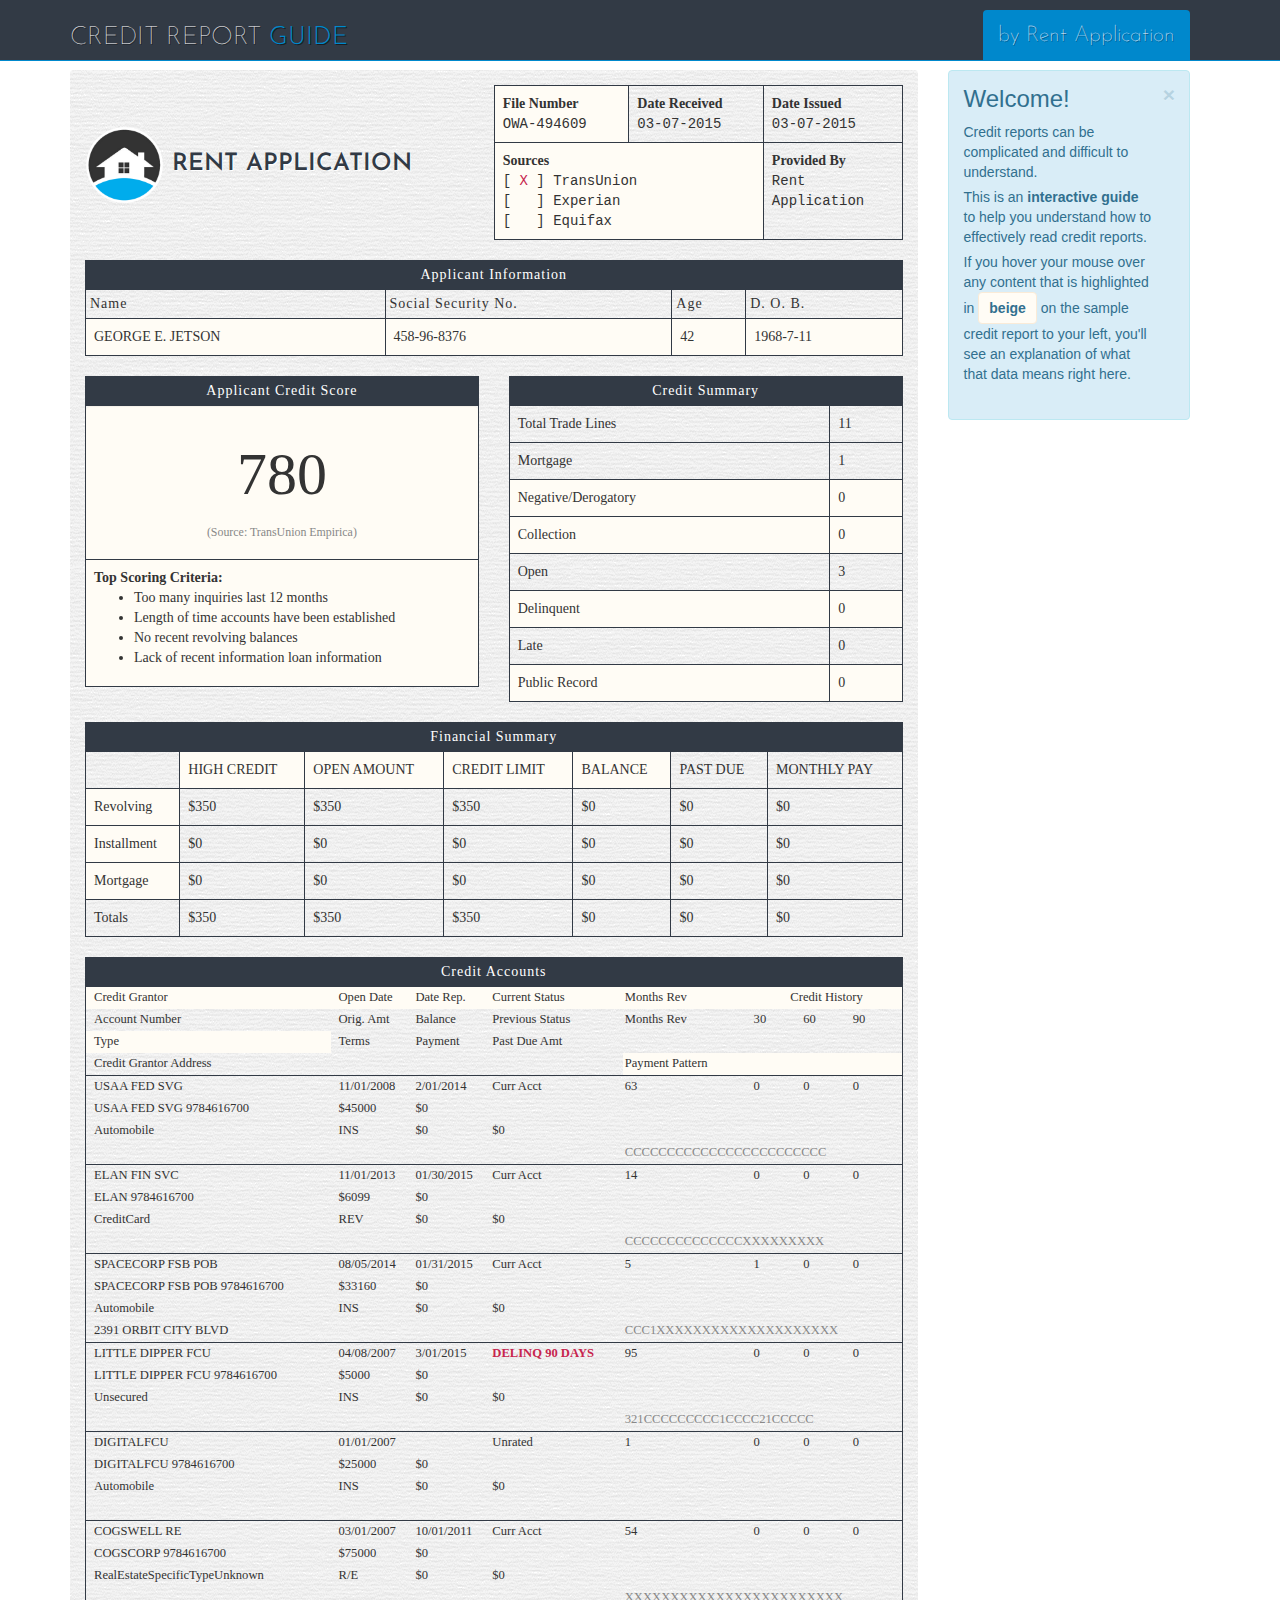
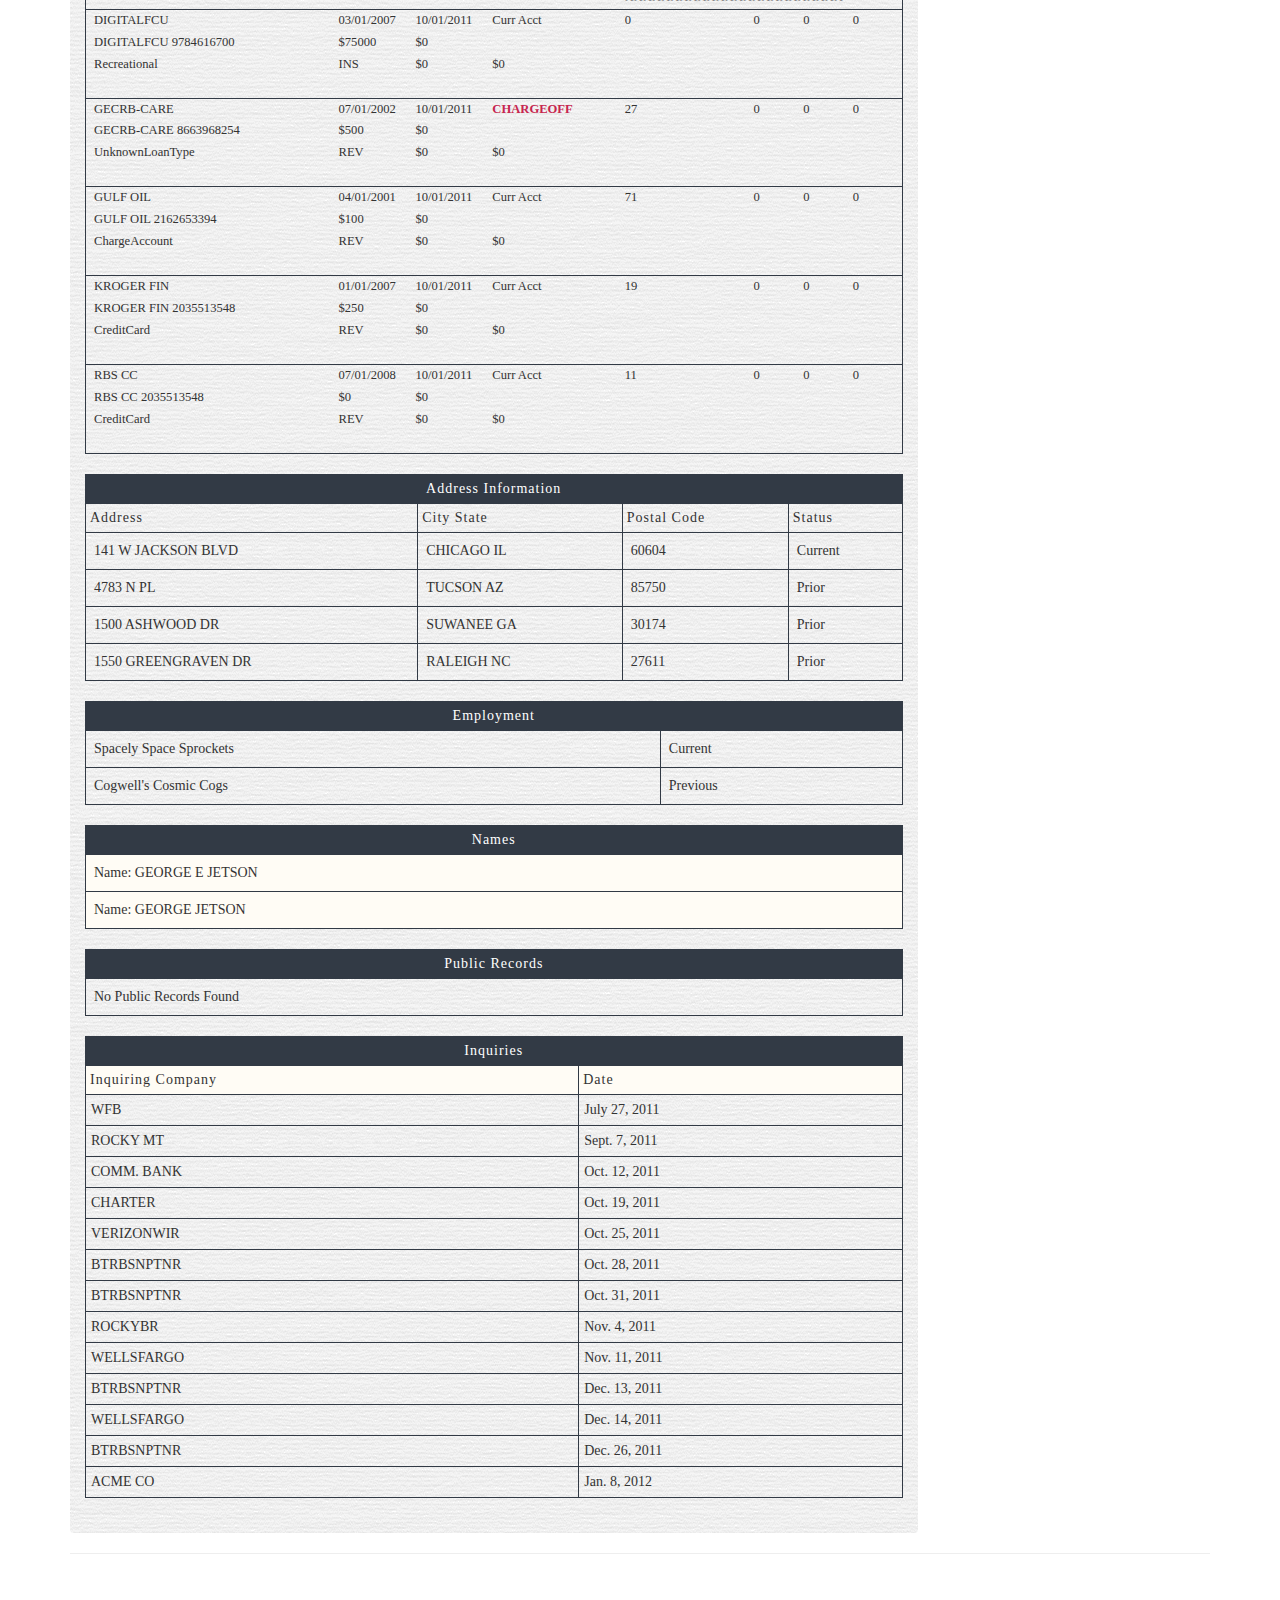
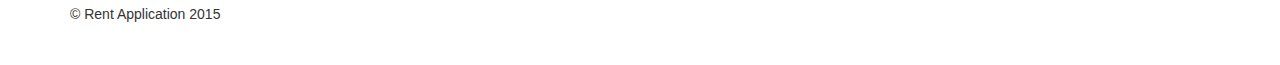
==== commit 59db3e99: "mas contento" ====
--- a/index.html
+++ b/index.html
@@ -328,9 +328,6 @@
                     <td colspan="4"></td>
                   </tr>
                   <tr>
-                    <td colspan="9">Comment</td>
-                  </tr>
-                  <tr>
                     <td colspan="5">Credit Grantor Address</td>
                     <td colspan="4" data-content="account_payment_pattern">Payment Pattern</td>
                   </tr>
@@ -338,188 +335,205 @@
 
                 <tbody>
                   <tr>
+                    <td colspan="2">USAA FED SVG</td>
+                    <td>11/01/2008</td>
+                    <td>2/01/2014</td>
+                    <td>Curr Acct</td>
+                    <td>63</td>
+                    <td>0</td>
+                    <td>0</td>
+                    <td>0</td>
+                  </tr>
+                  <tr>
+                    <td colspan="2">
+                      USAA FED SVG 9784616700
+                    </td>
+                    <td>$45000</td>
+                    <td>$0</td>
+                    <td colspan="5"></td>
+                  </tr>
+                  <tr>
+                    <td>Automobile</td>
+                    <td></td>
+                    <td>INS</td>
+                    <td>$0</td>
+                    <td>$0</td>
+                    <td colspan="4"></td>
+                  </tr>
+                  <tr>
+                    <td colspan="5">
+                      &nbsp;
+                    </td>
+                    <td colspan="4" class="quiet">
+                      CCCCCCCCCCCCCCCCCCCCCCCC
+                    </td>
+                  </tr>
+                  <tr>
+                    <td colspan="2">ELAN FIN SVC</td>
+                    <td>11/01/2013</td>
+                    <td>01/30/2015</td>
+                    <td>Curr Acct</td>
+                    <td>14</td>
+                    <td>0</td>
+                    <td>0</td>
+                    <td>0</td>
+                  </tr>
+                  <tr>
+                    <td colspan="2">
+                      ELAN 9784616700
+                    </td>
+                    <td>$6099</td>
+                    <td>$0</td>
+                    <td colspan="5"></td>
+                  </tr>
+                  <tr>
+                    <td>CreditCard</td>
+                    <td></td>
+                    <td>REV</td>
+                    <td>$0</td>
+                    <td>$0</td>
+                    <td colspan="4"></td>
+                  </tr>
+                  <tr>
+                    <td colspan="5">
+                    </td>
+                    <td colspan="4" class="quiet">
+                      CCCCCCCCCCCCCCXXXXXXXXX
+                    </td>
+                  </tr>
+                  <tr>
+                    <td colspan="2">SPACECORP FSB POB</td>
+                    <td>08/05/2014</td>
+                    <td>01/31/2015</td>
+                    <td>Curr Acct</td>
+                    <td>5</td>
+                    <td>1</td>
+                    <td>0</td>
+                    <td>0</td>
+                  </tr>
+                  <tr>
+                    <td colspan="2">
+                      SPACECORP FSB POB 9784616700
+                    </td>
+                    <td>$33160</td>
+                    <td>$0</td>
+                    <td colspan="5"></td>
+                  </tr>
+                  <tr>
+                    <td>Automobile</td>
+                    <td></td>
+                    <td>INS</td>
+                    <td>$0</td>
+                    <td>$0</td>
+                    <td colspan="4"></td>
+                  </tr>
+                  <tr>
+                    <td colspan="5">
+                      2391 ORBIT CITY BLVD
+                    </td>
+                    <td colspan="4" class="quiet">
+                      CCC1XXXXXXXXXXXXXXXXXXXX
+                    </td>
+                  </tr>
+                  <tr>
+                    <td colspan="2">LITTLE DIPPER FCU</td>
+                    <td>04/08/2007</td>
+                    <td>3/01/2015</td>
+                    <td><strong class="reddish">DELINQ 90 DAYS</strong></td>
+                    <td>95</td>
+                    <td>0</td>
+                    <td>0</td>
+                    <td>0</td>
+                  </tr>
+                  <tr>
+                    <td colspan="2">
+                      LITTLE DIPPER FCU 9784616700
+                    </td>
+                    <td>$5000</td>
+                    <td>$0</td>
+                    <td colspan="5"></td>
+                  </tr>
+                  <tr>
+                    <td>Unsecured</td>
+                    <td></td>
+                    <td>INS</td>
+                    <td>$0</td>
+                    <td>$0</td>
+                    <td colspan="4"></td>
+                  </tr>
+                  <tr>
+                    <td colspan="5">
+                      &nbsp;
+                    </td>
+                    <td colspan="4" class="quiet">
+                    321CCCCCCCCC1CCCC21CCCCC
+                    </td>
+                  </tr>
+                  <tr>
                     <td colspan="2">DIGITALFCU</td>
-                    <td>11/01/2004</td>
+                    <td>01/01/2007</td>
+                    <td></td>
+                    <td>Unrated</td>
+                    <td>1</td>
+                    <td>0</td>
+                    <td>0</td>
+                    <td>0</td>
+                  </tr>
+                  <tr>
+                    <td colspan="2">
+                      DIGITALFCU 9784616700
+                    </td>
+                    <td>$25000</td>
+                    <td>$0</td>
+                    <td colspan="5"></td>
+                  </tr>
+                  <tr>
+                    <td>Automobile</td>
+                    <td></td>
+                    <td>INS</td>
+                    <td>$0</td>
+                    <td>$0</td>
+                    <td colspan="4"></td>
+                  </tr>
+                  <tr>
+                    <td colspan="5">
+                      &nbsp;
+                    </td>
+                    <td colspan="4" class="quiet">
+                    </td>
+                  </tr>
+                  <tr>
+                    <td colspan="2">COGSWELL RE</td>
+                    <td>03/01/2007</td>
                     <td>10/01/2011</td>
                     <td>Curr Acct</td>
-                    <td>0</td>
-                    <td>0</td>
-                    <td>0</td>
-                    <td>0</td>
-                  </tr>
-                  <tr>
-                    <td colspan="2"></td>
-                    <td>$45000</td>
+                    <td>54</td>
+                    <td>0</td>
+                    <td>0</td>
+                    <td>0</td>
+                  </tr>
+                  <tr>
+                    <td colspan="2">
+                      COGSCORP 9784616700
+                    </td>
+                    <td>$75000</td>
                     <td>$0</td>
                     <td colspan="5"></td>
                   </tr>
                   <tr>
-                    <td>Automobile</td>
-                    <td></td>
-                    <td>INS</td>
+                    <td>RealEstateSpecificTypeUnknown</td>
+                    <td></td>
+                    <td>R/E</td>
                     <td>$0</td>
                     <td>$0</td>
                     <td colspan="4"></td>
                   </tr>
                   <tr>
-                    <td colspan="9">
-                    </td>
-                  </tr>
-                  <tr>
-                    <td colspan="9">
-                      DIGITALFCU 9784616700
-                    </td>
-                  </tr>
-                  <tr>
-                    <td colspan="9">
-                    </td>
-                  </tr>
-                  <tr>
-                    <td colspan="2">DIGITALFCU</td>
-                    <td>11/01/2004</td>
-                    <td>10/01/2011</td>
-                    <td>Curr Acct</td>
-                    <td>0</td>
-                    <td>0</td>
-                    <td>0</td>
-                    <td>0</td>
-                  </tr>
-                  <tr>
-                    <td colspan="2"></td>
-                    <td>$6099</td>
-                    <td>$0</td>
-                    <td colspan="5"></td>
-                  </tr>
-                  <tr>
-                    <td>Automobile</td>
-                    <td></td>
-                    <td>INS</td>
-                    <td>$0</td>
-                    <td>$0</td>
-                    <td colspan="4"></td>
-                  </tr>
-                  <tr>
-                    <td colspan="9">
-                    </td>
-                  </tr>
-                  <tr>
-                    <td colspan="9">
-                      DIGITALFCU 9784616700
-                    </td>
-                  </tr>
-                  <tr>
-                    <td colspan="9">
-                    </td>
-                  </tr>
-                  <tr>
-                    <td colspan="2">DIGITALFCU</td>
-                    <td>10/01/2005</td>
-                    <td>10/01/2011</td>
-                    <td>Curr Acct</td>
-                    <td>4</td>
-                    <td>0</td>
-                    <td>0</td>
-                    <td>0</td>
-                  </tr>
-                  <tr>
-                    <td colspan="2"></td>
-                    <td>$33160</td>
-                    <td>$0</td>
-                    <td colspan="5"></td>
-                  </tr>
-                  <tr>
-                    <td>Automobile</td>
-                    <td></td>
-                    <td>INS</td>
-                    <td>$0</td>
-                    <td>$0</td>
-                    <td colspan="4"></td>
-                  </tr>
-                  <tr>
-                    <td colspan="9">
-                    </td>
-                  </tr>
-                  <tr>
-                    <td colspan="9">
-                      DIGITALFCU 9784616700
-                    </td>
-                  </tr>
-                  <tr>
-                    <td colspan="9">
-                    </td>
-                  </tr>
-                  <tr>
-                    <td colspan="2">DIGITALFCU</td>
-                    <td>01/01/2007</td>
-                    <td>10/01/2011</td>
-                    <td>Curr Acct</td>
-                    <td>1</td>
-                    <td>0</td>
-                    <td>0</td>
-                    <td>0</td>
-                  </tr>
-                  <tr>
-                    <td colspan="2"></td>
-                    <td>$5000</td>
-                    <td>$0</td>
-                    <td colspan="5"></td>
-                  </tr>
-                  <tr>
-                    <td>Unsecured</td>
-                    <td></td>
-                    <td>INS</td>
-                    <td>$0</td>
-                    <td>$0</td>
-                    <td colspan="4"></td>
-                  </tr>
-                  <tr>
-                    <td colspan="9">
-                    </td>
-                  </tr>
-                  <tr>
-                    <td colspan="9">
-                      DIGITALFCU 9784616700
-                    </td>
-                  </tr>
-                  <tr>
-                    <td colspan="9">
-                    </td>
-                  </tr>
-                  <tr>
-                    <td colspan="2">DIGITALFCU</td>
-                    <td>01/01/2007</td>
-                    <td>10/01/2011</td>
-                    <td>Curr Acct</td>
-                    <td>1</td>
-                    <td>0</td>
-                    <td>0</td>
-                    <td>0</td>
-                  </tr>
-                  <tr>
-                    <td colspan="2"></td>
-                    <td>$25000</td>
-                    <td>$0</td>
-                    <td colspan="5"></td>
-                  </tr>
-                  <tr>
-                    <td>Automobile</td>
-                    <td></td>
-                    <td>INS</td>
-                    <td>$0</td>
-                    <td>$0</td>
-                    <td colspan="4"></td>
-                  </tr>
-                  <tr>
-                    <td colspan="9">
-                    </td>
-                  </tr>
-                  <tr>
-                    <td colspan="9">
-                      DIGITALFCU 9784616700
-                    </td>
-                  </tr>
-                  <tr>
-                    <td colspan="9">
+                    <td colspan="5">
+                      &nbsp;
+                    </td>
+                    <td colspan="4" class="quiet">
+                      XXXXXXXXXXXXXXXXXXXXXXXX
                     </td>
                   </tr>
                   <tr>
@@ -533,13 +547,15 @@
                     <td>0</td>
                   </tr>
                   <tr>
-                    <td colspan="2"></td>
+                    <td colspan="2">
+                      DIGITALFCU 9784616700
+                    </td>
                     <td>$75000</td>
                     <td>$0</td>
                     <td colspan="5"></td>
                   </tr>
                   <tr>
-                    <td>RealEstateSpecificTypeUnknown</td>
+                    <td>Recreational</td>
                     <td></td>
                     <td>INS</td>
                     <td>$0</td>
@@ -547,67 +563,26 @@
                     <td colspan="4"></td>
                   </tr>
                   <tr>
-                    <td colspan="9">
-                    </td>
-                  </tr>
-                  <tr>
-                    <td colspan="9">
-                      DIGITALFCU 9784616700
-                    </td>
-                  </tr>
-                  <tr>
-                    <td colspan="9">
-                    </td>
-                  </tr>
-                  <tr>
-                    <td colspan="2">DIGITALFCU</td>
-                    <td>03/01/2007</td>
-                    <td>10/01/2011</td>
-                    <td>Curr Acct</td>
-                    <td>0</td>
-                    <td>0</td>
-                    <td>0</td>
-                    <td>0</td>
-                  </tr>
-                  <tr>
-                    <td colspan="2"></td>
-                    <td>$75000</td>
-                    <td>$0</td>
-                    <td colspan="5"></td>
-                  </tr>
-                  <tr>
-                    <td>Recreational</td>
-                    <td></td>
-                    <td>INS</td>
-                    <td>$0</td>
-                    <td>$0</td>
-                    <td colspan="4"></td>
-                  </tr>
-                  <tr>
-                    <td colspan="9">
-                    </td>
-                  </tr>
-                  <tr>
-                    <td colspan="9">
-                      DIGITALFCU 9784616700
-                    </td>
-                  </tr>
-                  <tr>
-                    <td colspan="9">
+                    <td colspan="5">
+                      &nbsp;
+                    </td>
+                    <td colspan="4" class="quiet">
                     </td>
                   </tr>
                   <tr>
                     <td colspan="2">GECRB-CARE</td>
                     <td>07/01/2002</td>
                     <td>10/01/2011</td>
-                    <td>Curr Acct</td>
+                    <td><strong class="reddish">CHARGEOFF</strong></td>
                     <td>27</td>
                     <td>0</td>
                     <td>0</td>
                     <td>0</td>
                   </tr>
                   <tr>
-                    <td colspan="2"></td>
+                    <td colspan="2">
+                      GECRB-CARE 8663968254
+                    </td>
                     <td>$500</td>
                     <td>$0</td>
                     <td colspan="5"></td>
@@ -621,16 +596,10 @@
                     <td colspan="4"></td>
                   </tr>
                   <tr>
-                    <td colspan="9">
-                    </td>
-                  </tr>
-                  <tr>
-                    <td colspan="9">
-                      GECRB-CARE 8663968254
-                    </td>
-                  </tr>
-                  <tr>
-                    <td colspan="9">
+                    <td colspan="5">
+                      &nbsp;
+                    </td>
+                    <td colspan="4" class="quiet">
                     </td>
                   </tr>
                   <tr>
@@ -644,7 +613,9 @@
                     <td>0</td>
                   </tr>
                   <tr>
-                    <td colspan="2"></td>
+                    <td colspan="2">
+                      GULF OIL 2162653394
+                    </td>
                     <td>$100</td>
                     <td>$0</td>
                     <td colspan="5"></td>
@@ -658,16 +629,10 @@
                     <td colspan="4"></td>
                   </tr>
                   <tr>
-                    <td colspan="9">
-                    </td>
-                  </tr>
-                  <tr>
-                    <td colspan="9">
-                      GULF OIL 2162653394
-                    </td>
-                  </tr>
-                  <tr>
-                    <td colspan="9">
+                    <td colspan="5">
+                      &nbsp;
+                    </td>
+                    <td colspan="4" class="quiet">
                     </td>
                   </tr>
                   <tr>
@@ -681,7 +646,9 @@
                     <td>0</td>
                   </tr>
                   <tr>
-                    <td colspan="2"></td>
+                    <td colspan="2">
+                      KROGER FIN 2035513548
+                    </td>
                     <td>$250</td>
                     <td>$0</td>
                     <td colspan="5"></td>
@@ -695,16 +662,10 @@
                     <td colspan="4"></td>
                   </tr>
                   <tr>
-                    <td colspan="9">
-                    </td>
-                  </tr>
-                  <tr>
-                    <td colspan="9">
-                      KROGER FIN 2035513548
-                    </td>
-                  </tr>
-                  <tr>
-                    <td colspan="9">
+                    <td colspan="5">
+                      &nbsp;
+                    </td>
+                    <td colspan="4" class="quiet">
                     </td>
                   </tr>
                   <tr>
@@ -718,7 +679,9 @@
                     <td>0</td>
                   </tr>
                   <tr>
-                    <td colspan="2"></td>
+                    <td colspan="2">
+                      RBS CC 2035513548
+                    </td>
                     <td>$0</td>
                     <td>$0</td>
                     <td colspan="5"></td>
@@ -732,16 +695,10 @@
                     <td colspan="4"></td>
                   </tr>
                   <tr>
-                    <td colspan="9">
-                    </td>
-                  </tr>
-                  <tr>
-                    <td colspan="9">
-                      RBS CC 2035513548
-                    </td>
-                  </tr>
-                  <tr>
-                    <td colspan="9">
+                    <td colspan="5">
+                      &nbsp;
+                    </td>
+                    <td colspan="4" class="quiet">
                     </td>
                   </tr>
                 </tbody>
@@ -763,24 +720,24 @@
                 </thead>
                 <tbody>
                   <tr>
+                    <td>141 W JACKSON BLVD</td>
+                    <td>CHICAGO IL</td>
+                    <td>60604</td>
+                    <td>Current</td>
+                  </tr>
+                  <tr>
+                    <td>4783 N PL</td>
+                    <td>TUCSON AZ</td>
+                    <td>85750</td>
+                    <td>Prior</td>
+                  </tr>
+                  <tr>
                     <td>1500 ASHWOOD DR</td>
                     <td>SUWANEE GA</td>
                     <td>30174</td>
                     <td>Prior</td>
                   </tr>
                   <tr>
-                    <td>4783 N PL</td>
-                    <td>TUCSON AZ</td>
-                    <td>85750</td>
-                    <td>Prior</td>
-                  </tr>
-                  <tr>
-                    <td>1500 ASHWOOD DR</td>
-                    <td>OZ GA</td>
-                    <td></td>
-                    <td>Prior</td>
-                  </tr>
-                  <tr>
                     <td>1550 GREENGRAVEN DR</td>
                     <td>RALEIGH NC</td>
                     <td>27611</td>
@@ -811,7 +768,7 @@
               </div><!-- .table-responsive -->
 
               <div class="table-responsive">
-              <table class="table table-bordered">
+              <table class="table table-bordered" data-content="names_and_aliases">
                 <thead>
                   <tr>
                     <th class="title" colspan="1">Names</th>
@@ -1312,9 +1269,16 @@
                   <h3>Inquiries</h3>
                   <p>A list of all of the requests (inquiries) for this applicant’s credit history. Each record contains the name of the company processing the request and the corresponding dates.</p>
               </div>
-              <div data-annotation="">
-                  <h3></h3>
-                  <p></p>
+              <div data-annotation="names_and_aliases">
+                  <h3>Names &amp Aliases</h3>
+                  <p>All current and former names and aliases that the applicant is known to have used, but may not exactly match the spelling used in the credit request.</p>
+                  <p>This can include, but is not limited to:</p>
+                  <ul>
+                    <li>name changes (for example, upon marriage)</li>
+                    <li>nicknames</li>
+                    <li>foreign language names</li>
+                    <li>alternate spellings</li>
+                  </ul>
               </div>
               <div data-annotation="">
                   <h3></h3>
--- a/css/reports.css
+++ b/css/reports.css
@@ -119,7 +119,7 @@
 #credit_history tr td:first-child {
     padding-left: 8px;
 }
-#credit_history tbody tr:nth-child(6n),
+#credit_history tbody tr:nth-child(4n),
 #credit_history thead tr:last-child {
     border-bottom: 1px solid #323A45;
 }
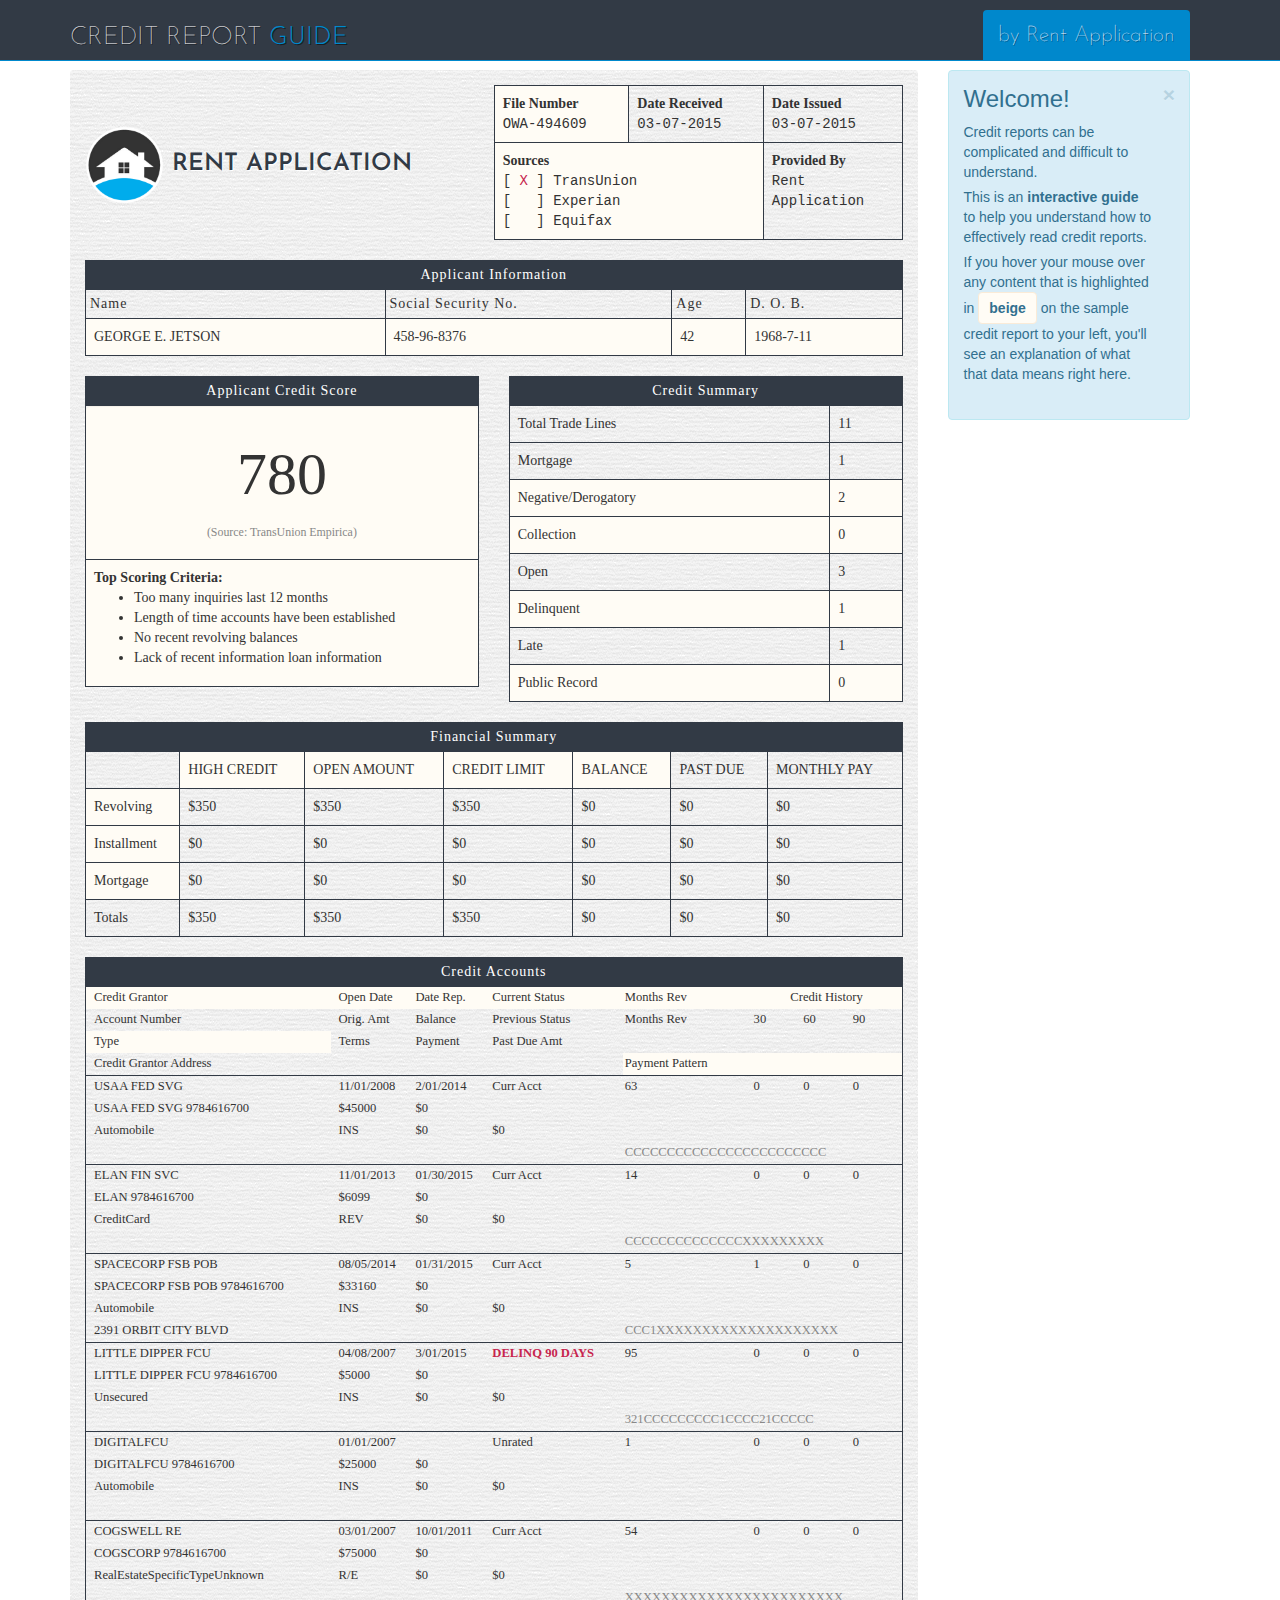
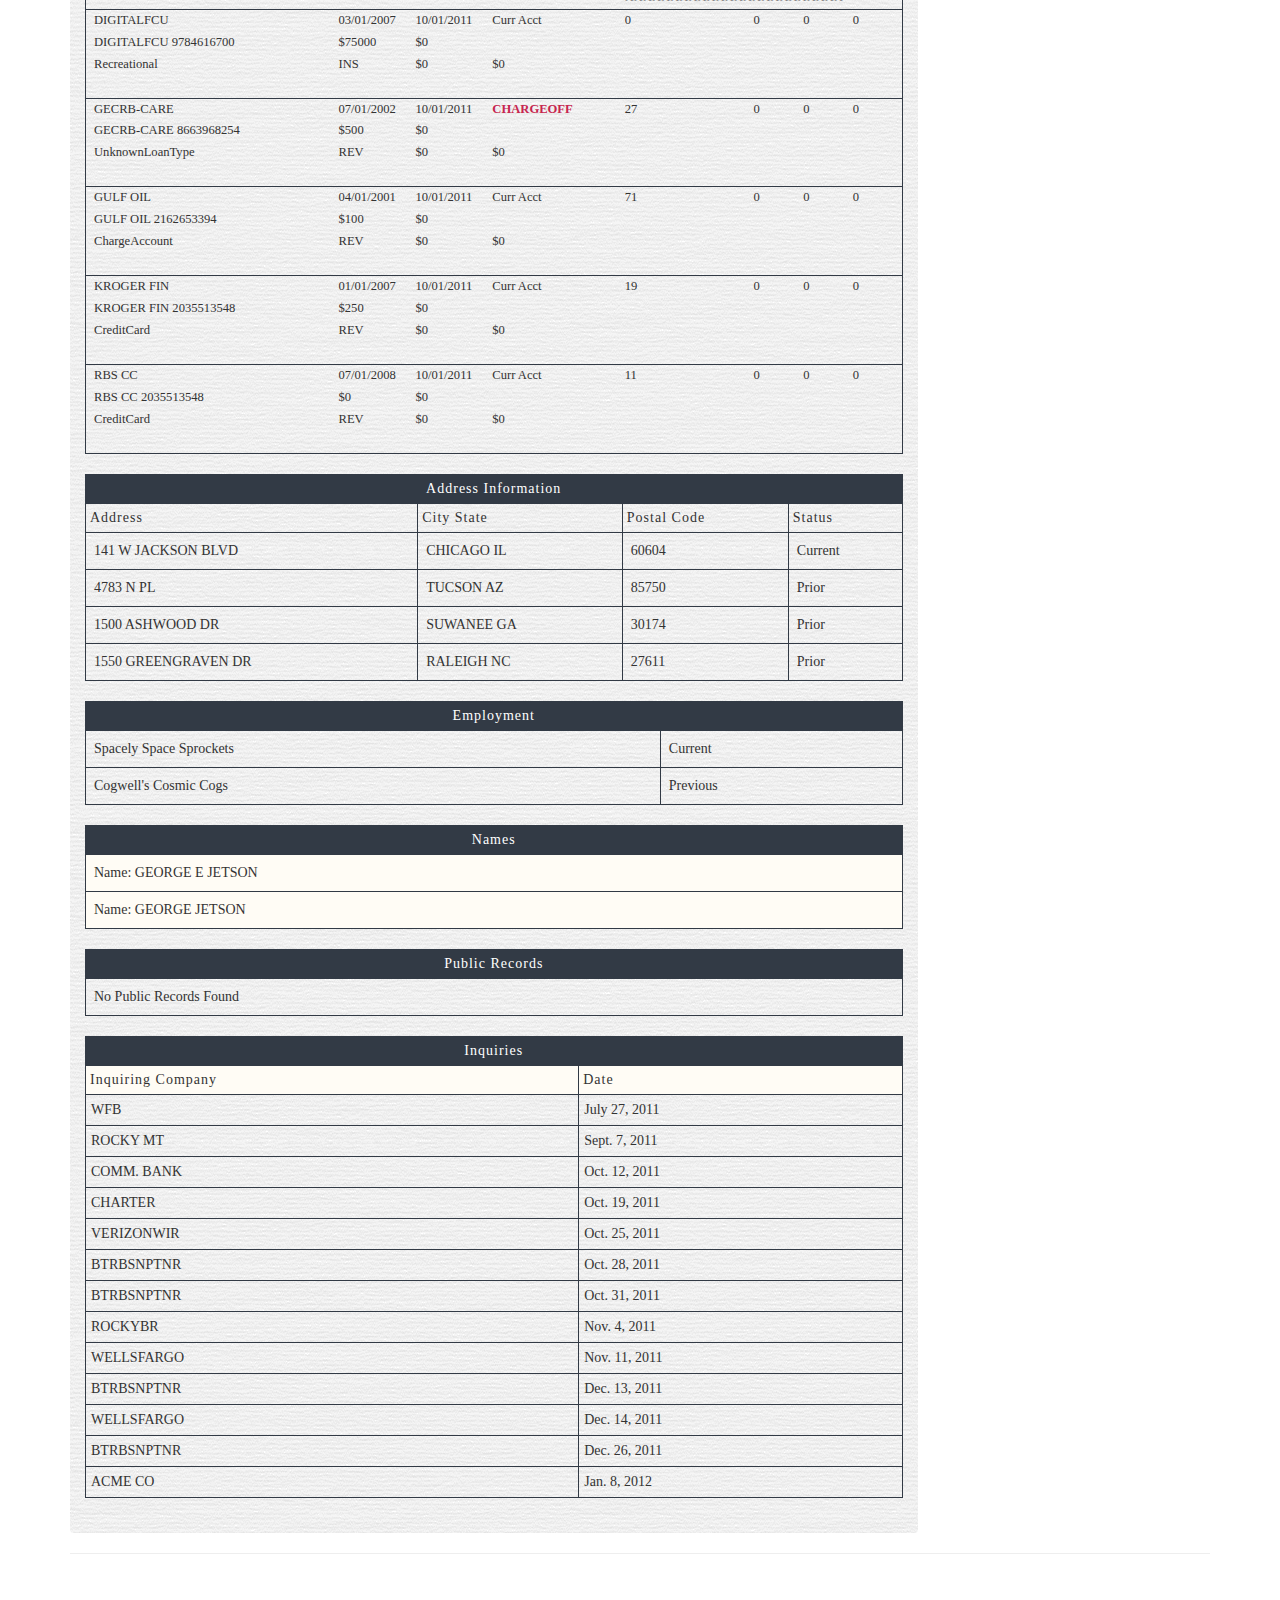
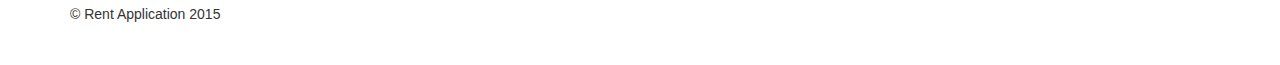
==== commit 3021de43: "make chart self consistent" ====
--- a/index.html
+++ b/index.html
@@ -208,7 +208,7 @@
                       </tr>
                       <tr data-content="negative_tradelines">
                         <td>Negative/Derogatory</td>
-                        <td>0</td>
+                        <td>2</td>
                       </tr>
                       <tr data-content="collection_tradelines">
                         <td>Collection</td>
@@ -220,11 +220,11 @@
                       </tr>
                       <tr data-content="delinquent_tradelines">
                         <td>Delinquent</td>
-                        <td>0</td>
+                        <td>1</td>
                       </tr>
                       <tr>
                         <td>Late</td>
-                        <td>0</td>
+                        <td>1</td>
                       </tr>
                       <tr data-content="public_record_tradelines">
                         <td>Public Record</td>
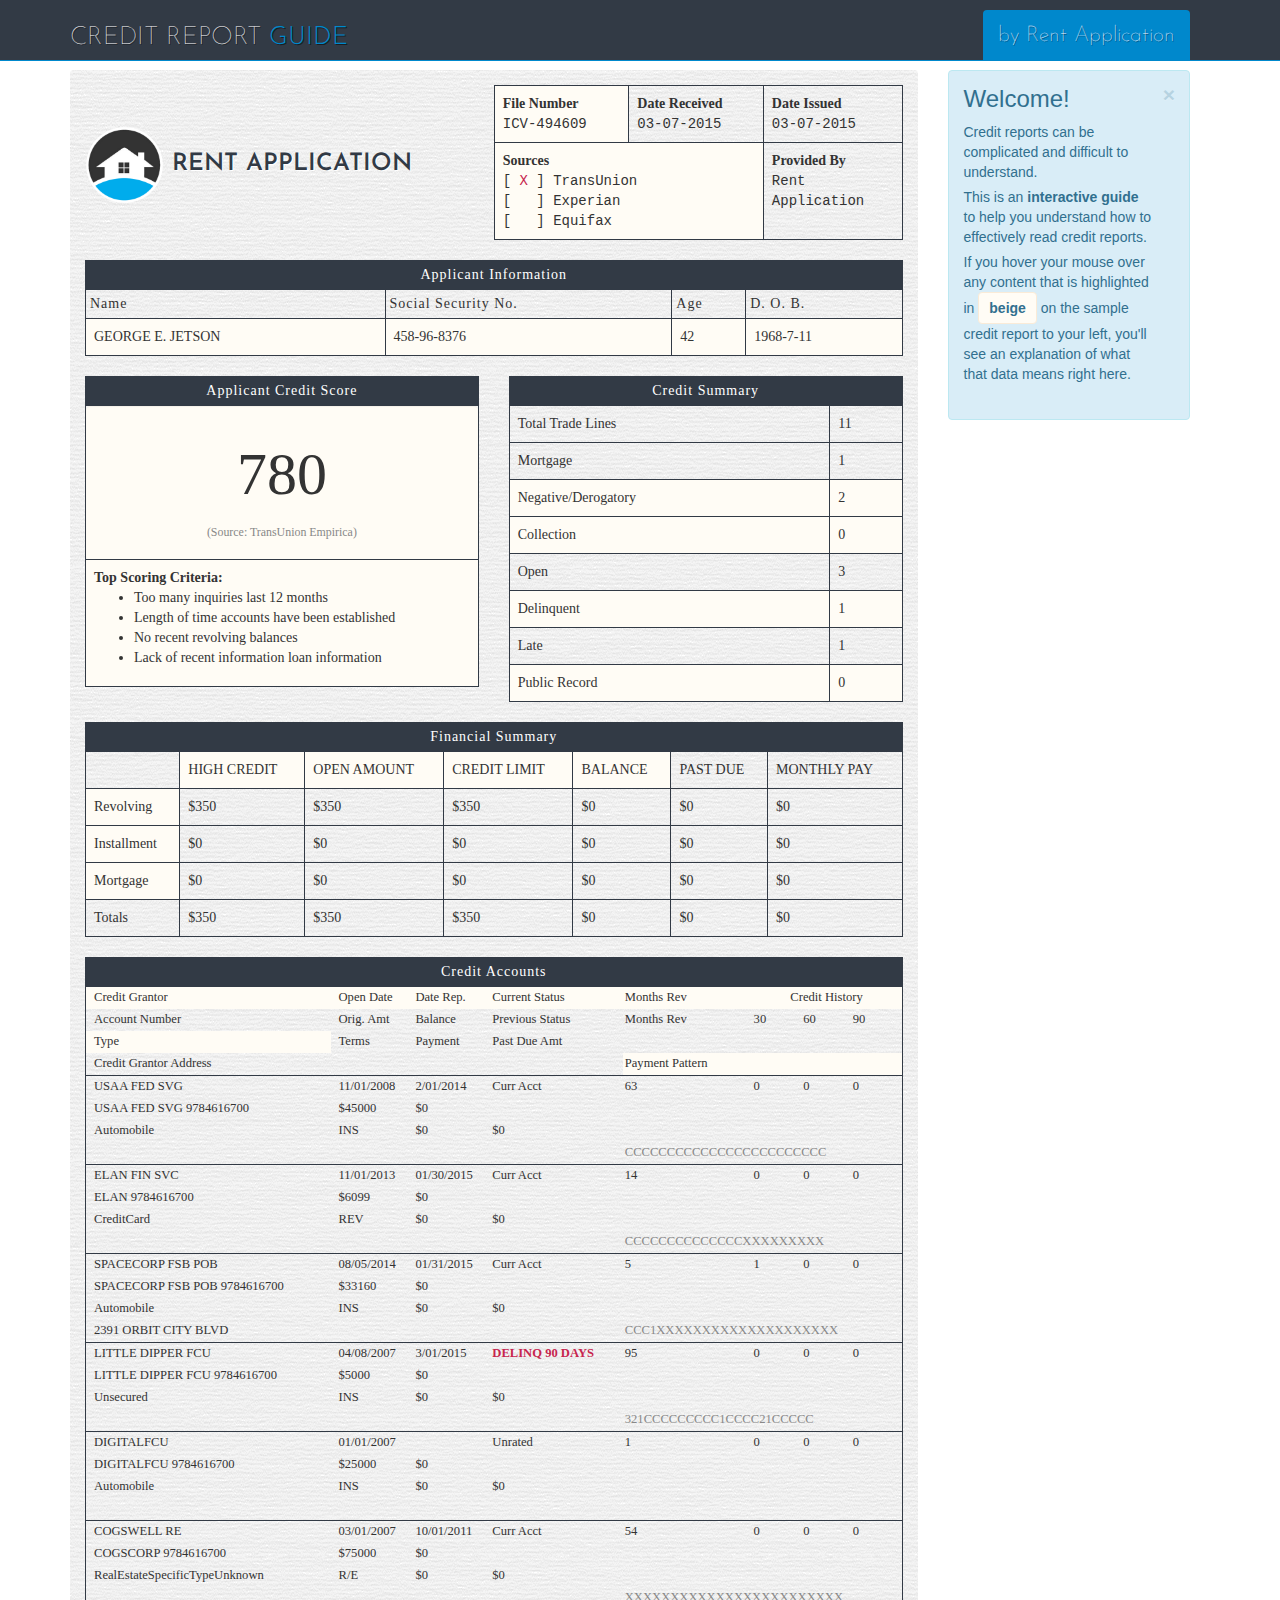
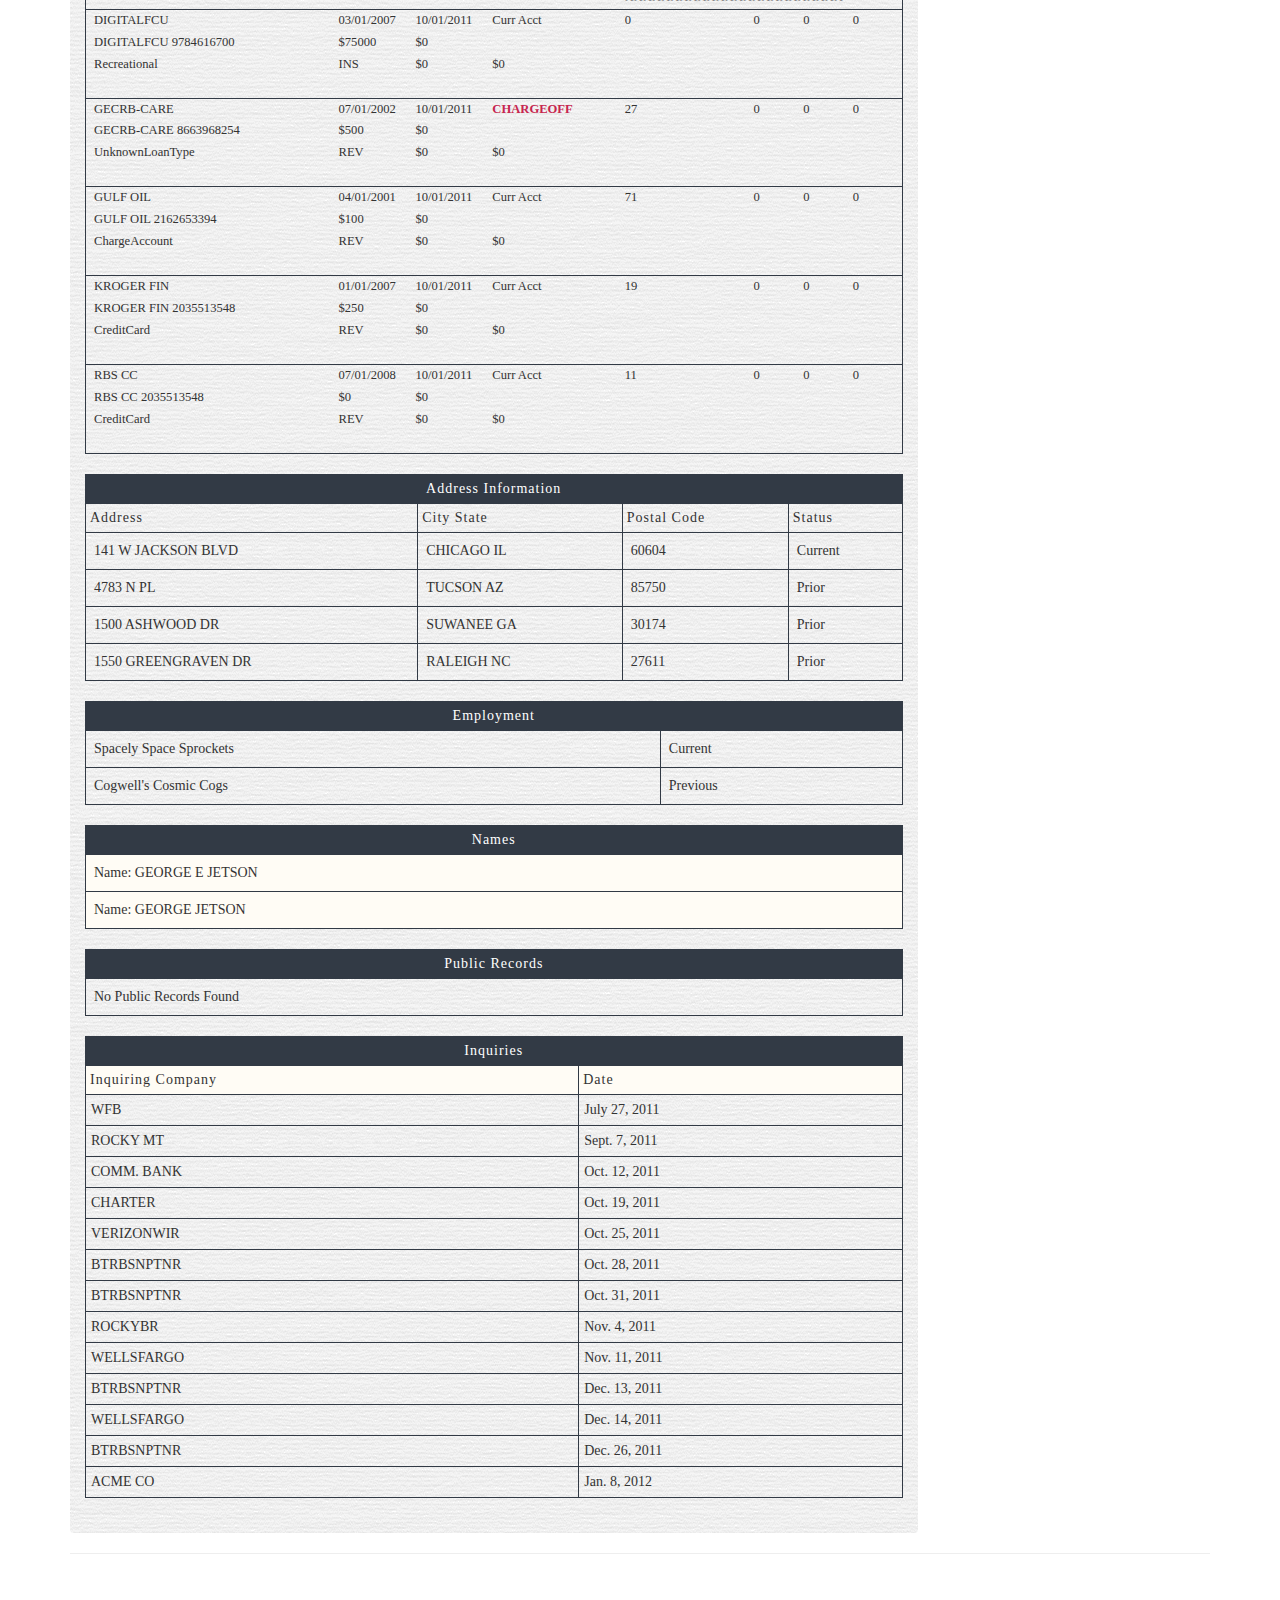
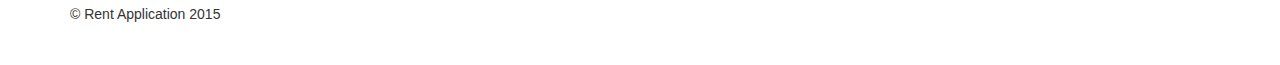
==== commit f69f24ee: "icv" ====
--- a/index.html
+++ b/index.html
@@ -84,7 +84,7 @@
                           <tr class="code">
                             <td style="width: 33%;" data-content="file_number">
                               <strong>File Number</strong><br>
-                              <span class="monospace">OWA-494609</span>
+                              <span class="monospace">ICV-494609</span>
                             </td>
                             <td style="width: 33%;">
                               <strong>Date Received</strong><br>
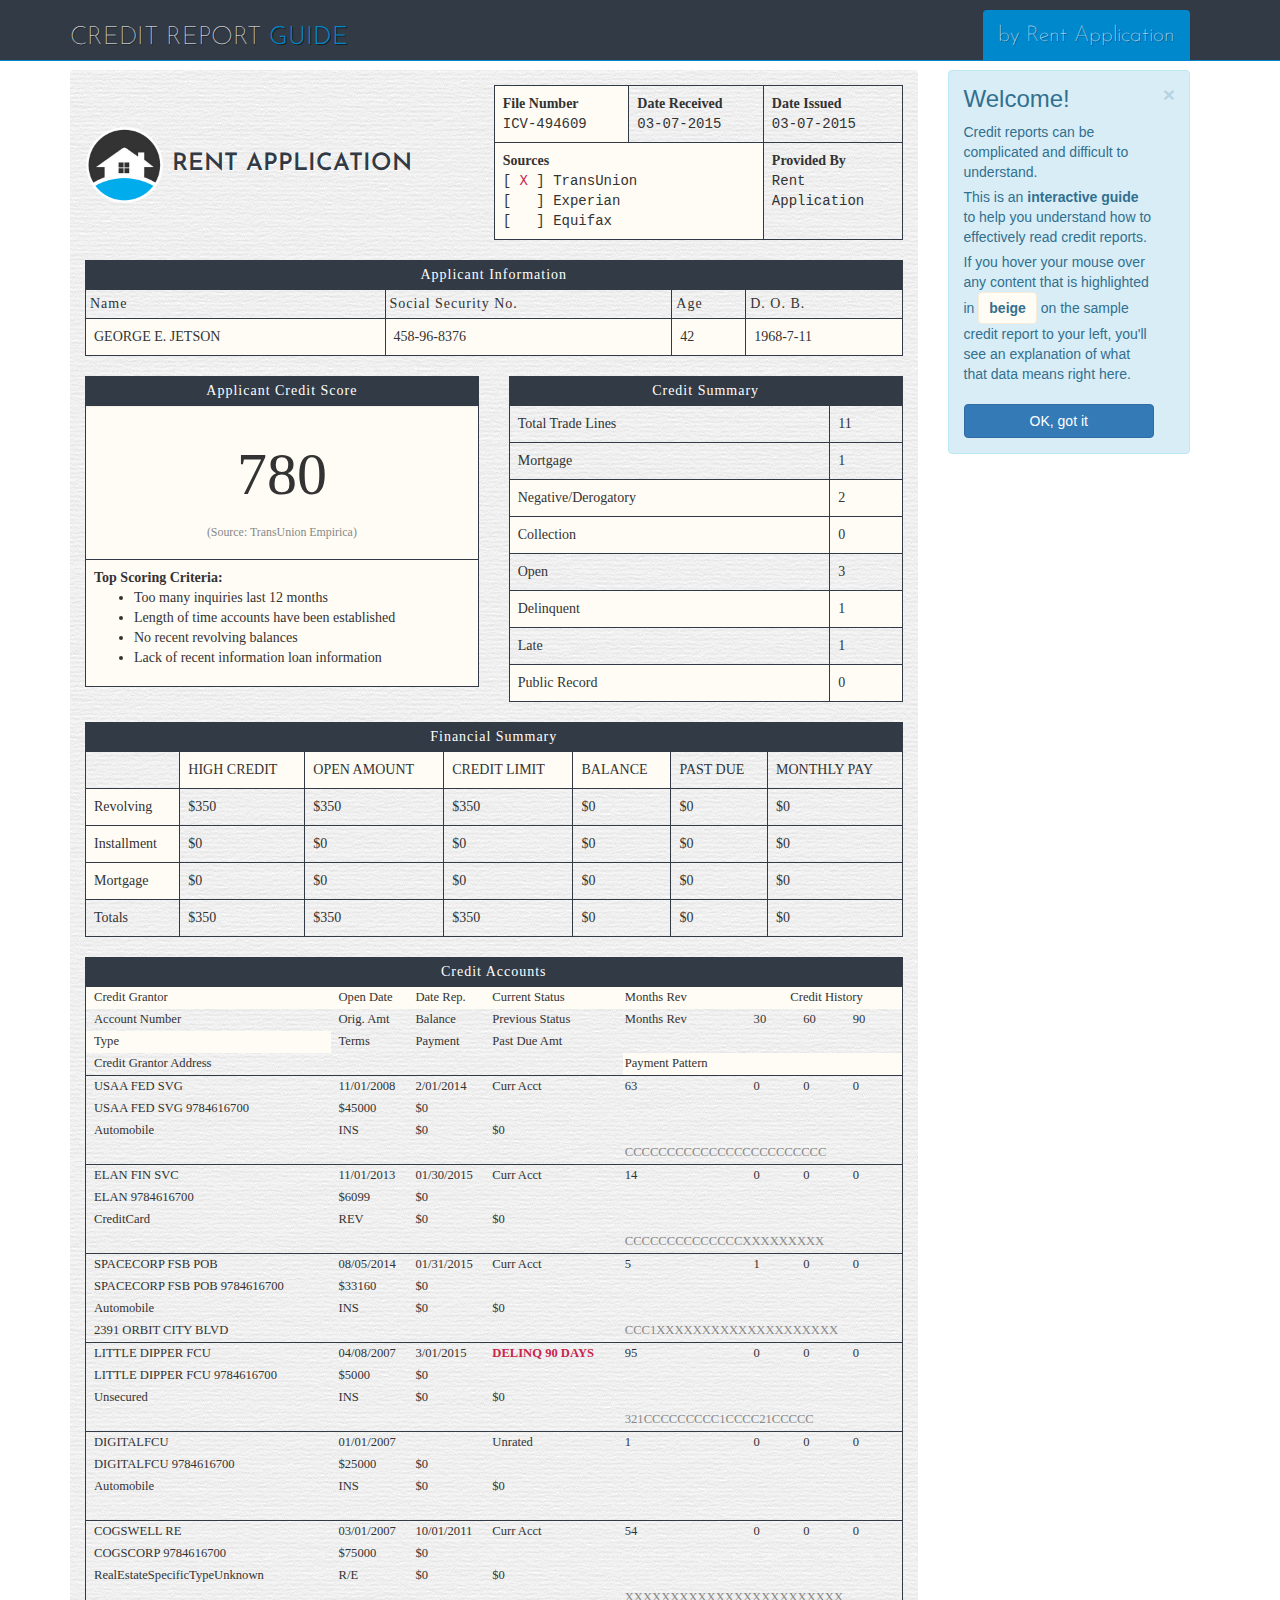
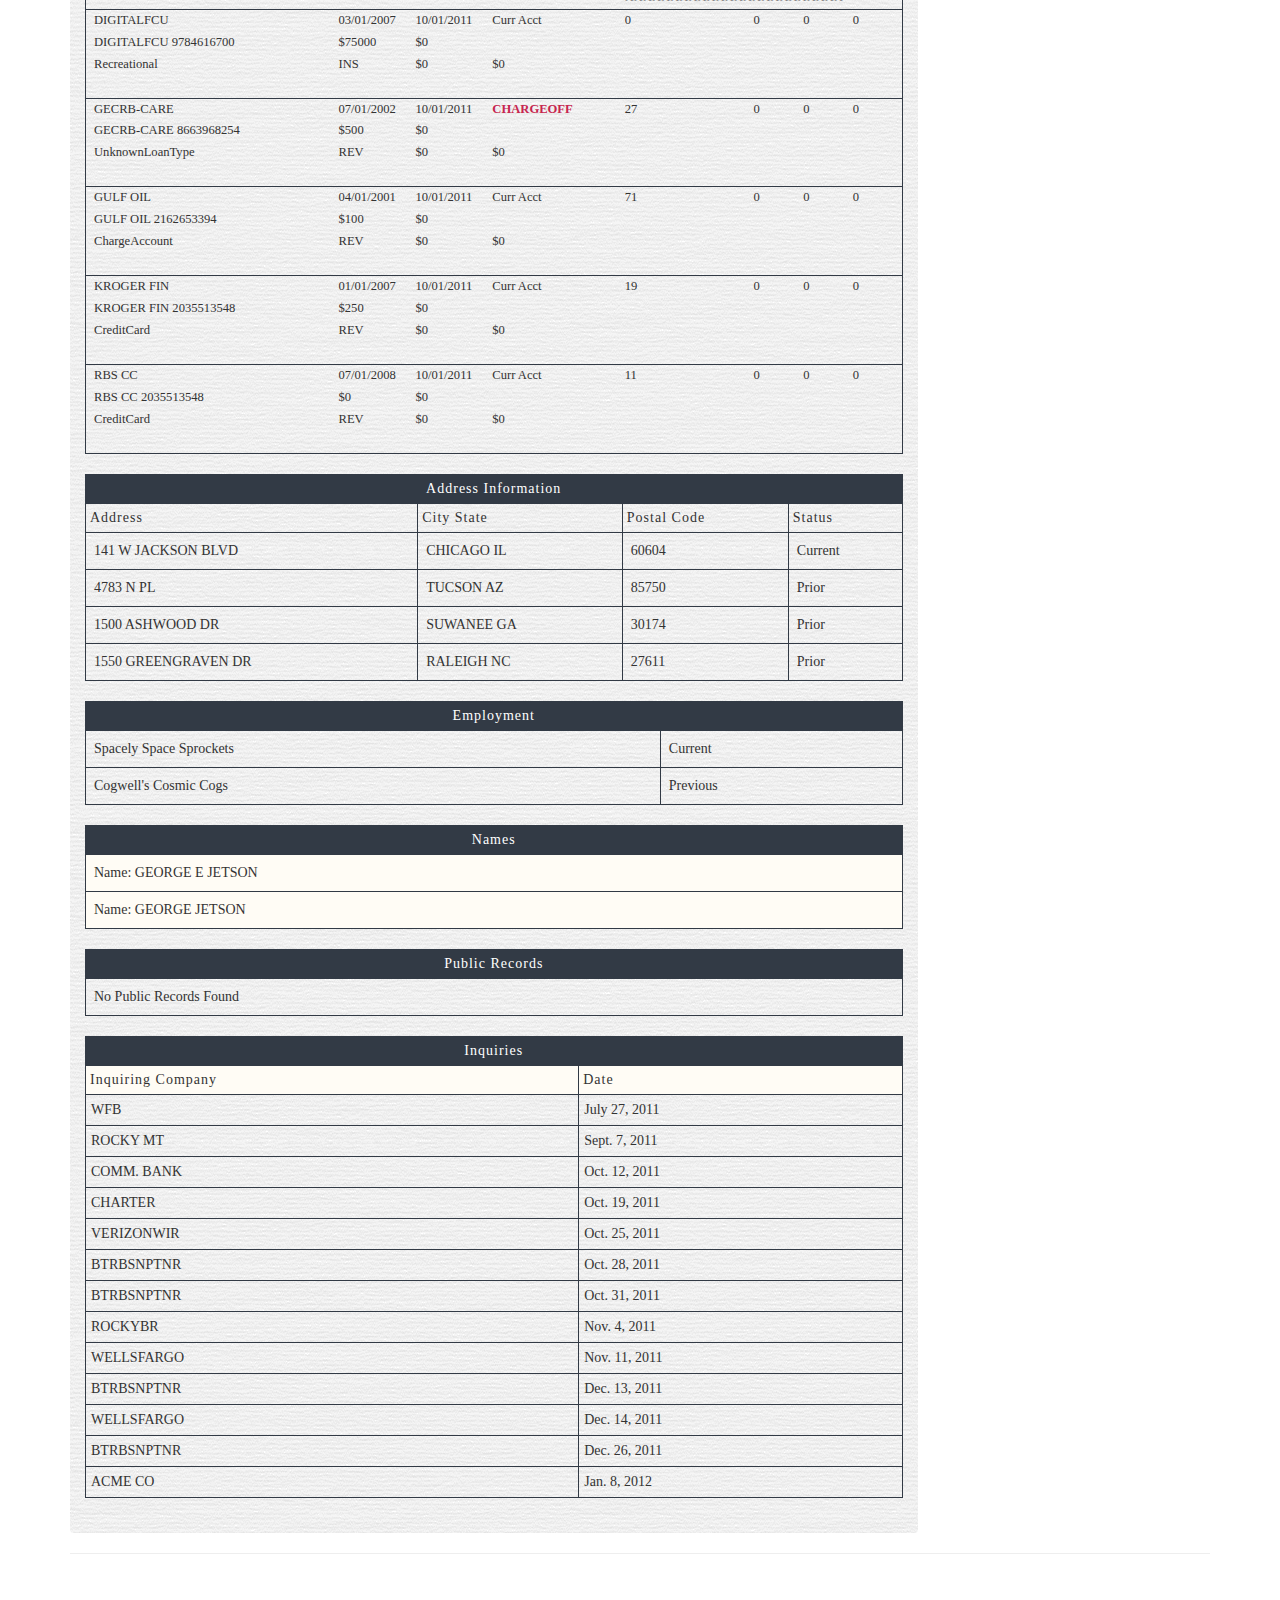
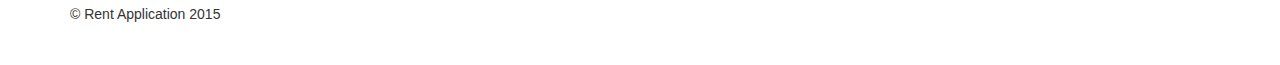
==== commit d6d345df: "Click button to close instruction section" ====
--- a/index.html
+++ b/index.html
@@ -1118,6 +1118,7 @@
                 <p>Credit reports can be complicated and difficult to understand.</p>
                 <p>This is an <strong>interactive guide</strong> to help you understand how to effectively read credit reports.</p>
                 <p>If you hover your mouse over any content that is highlighted in <span class="sample-highlight">beige</span> on the sample credit report to your left, you'll see an explanation of what that data means right here.</p><br>
+                <button class="btn btn-primary btn-block close-instructions">OK, got it</button>
             </div><!-- #welcome -->
             <section id="annotations">
               <div data-annotation="file_number">
@@ -1322,5 +1323,12 @@
 
     <script src="js/offcanvas.js"></script>
     <script src="js/annotations.js"></script>
+    <script type="text/javascript">
+      $(document).ready(function () {
+        $(".close-instructions").on("click", function() {
+          $("#welcome").fadeOut();
+        });
+      });
+    </script>
   </body>
 </html>
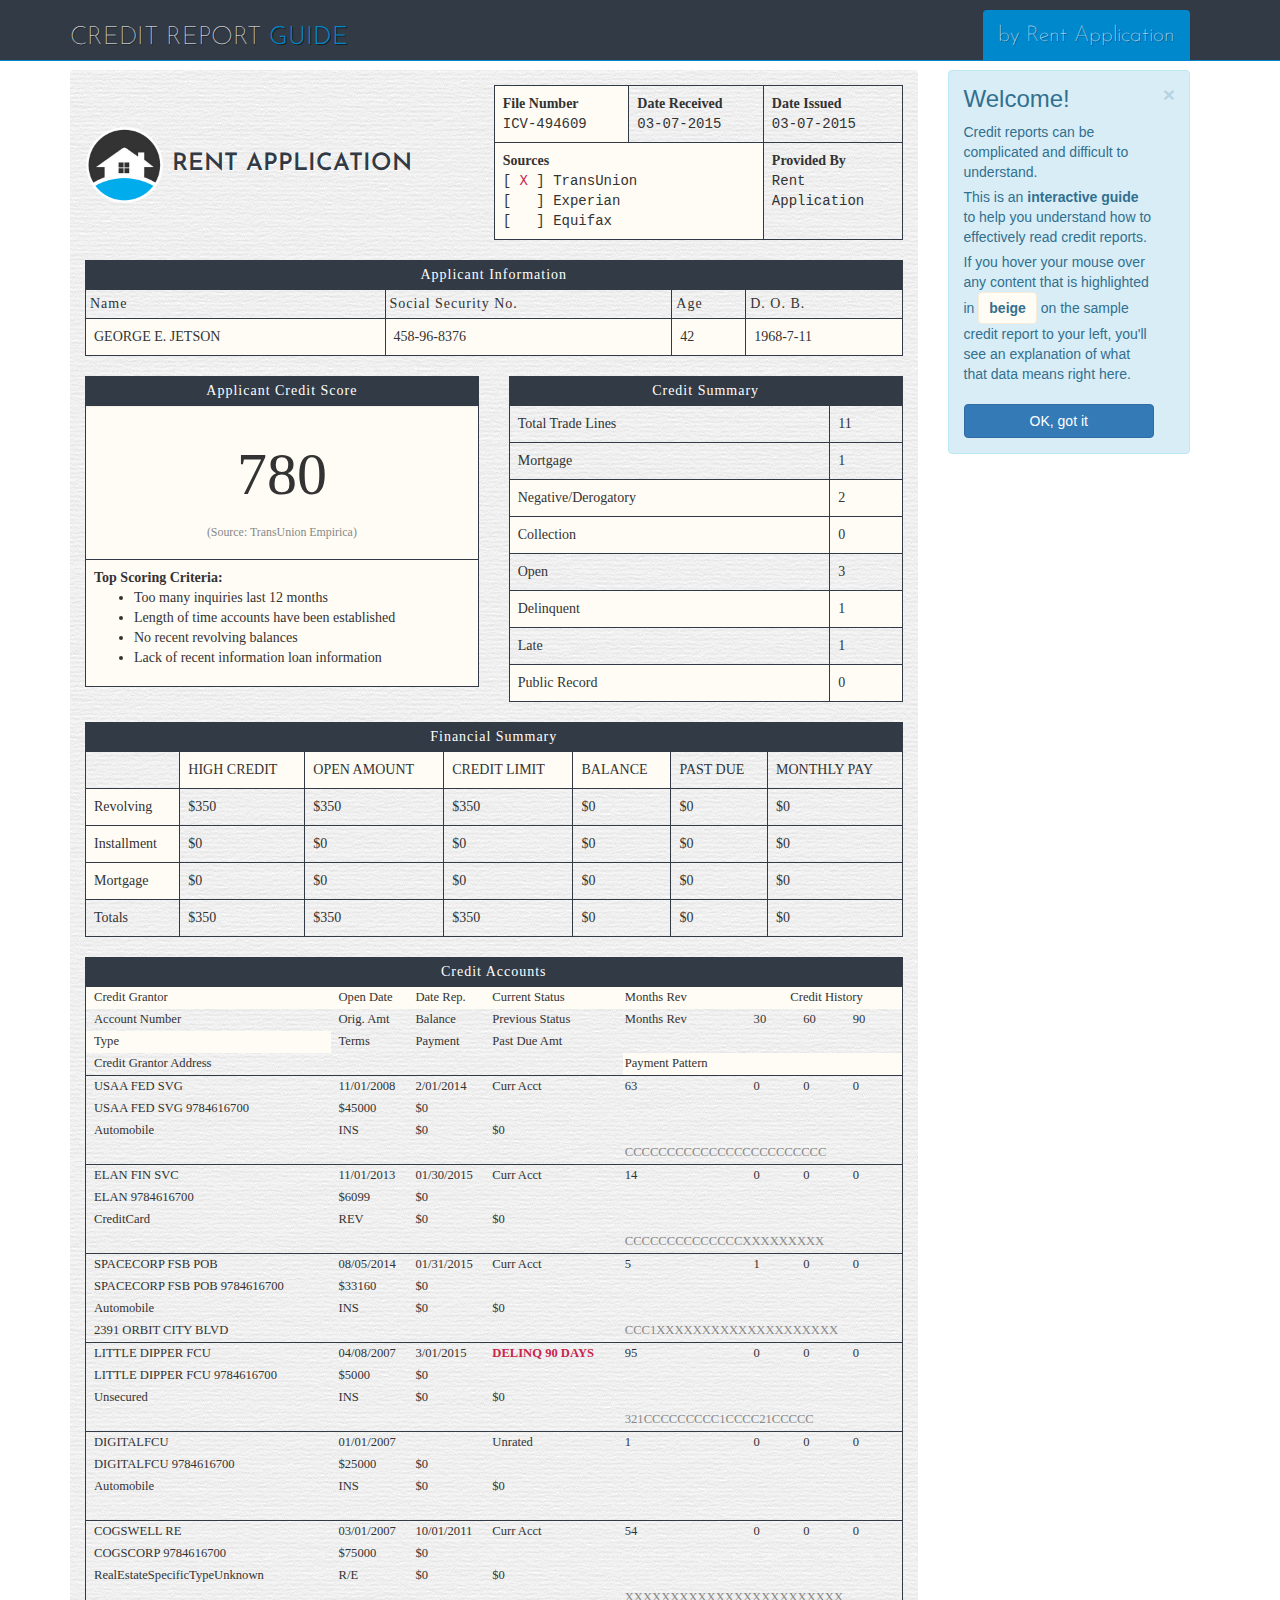
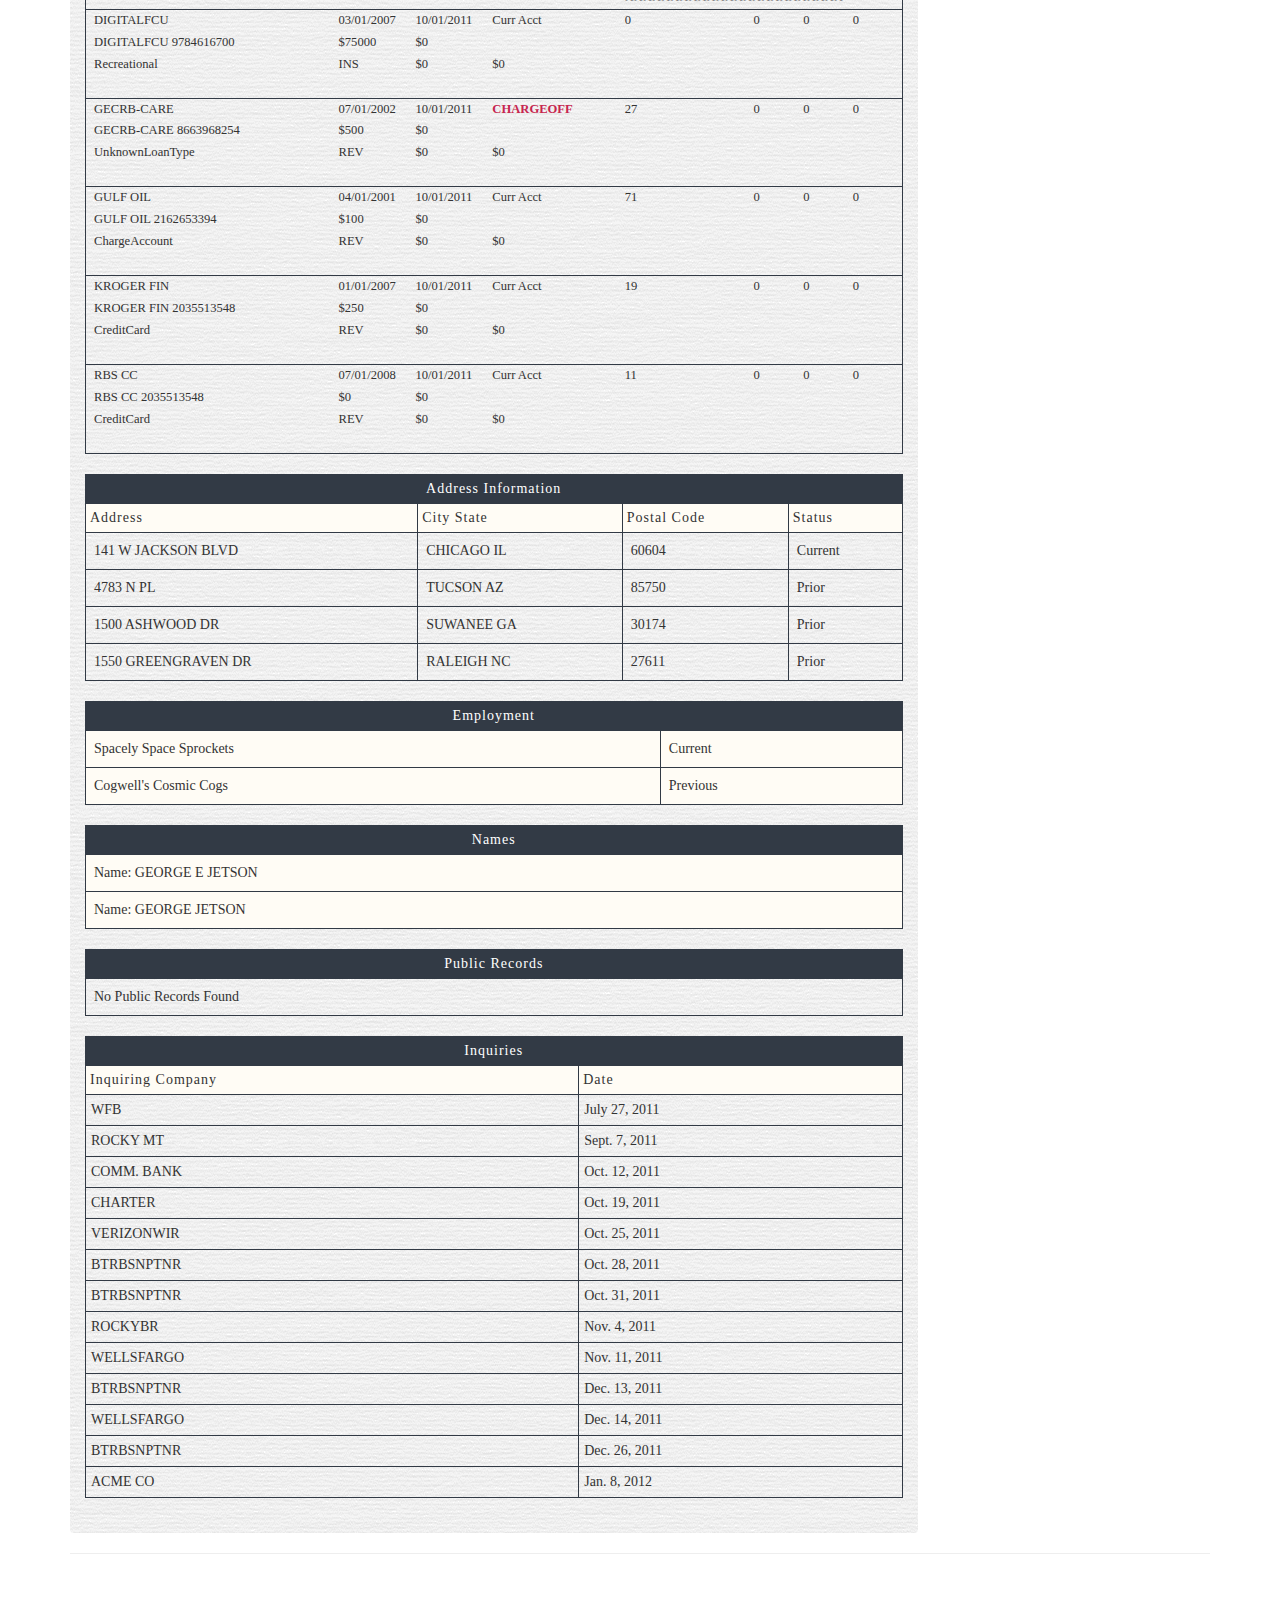
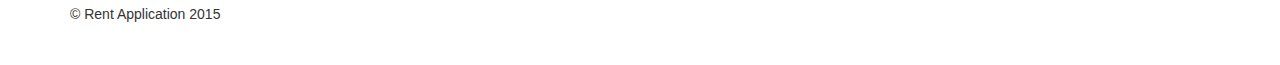
==== commit d80966d1: "More annotation" ====
--- a/index.html
+++ b/index.html
@@ -711,7 +711,7 @@
                   <tr>
                     <th class="title" colspan="4">Address Information</th>
                   </tr>
-                  <tr>
+                  <tr data-content="address_information">
                     <th>Address</th>
                     <th>City State</th>
                     <th>Postal Code</th>
@@ -754,7 +754,7 @@
                     <th class="title" colspan="2">Employment</th>
                   </tr>
                 </thead>
-                <tbody>
+                <tbody data-content="employment_information">
                   <tr>
                     <td>Spacely Space Sprockets</td>
                     <td>Current</td>
@@ -1232,6 +1232,8 @@
               </div>
               <div data-annotation="account_type">
                   <h3>Account Type</h3>
+                  <p>Specific type of account, such as automobile, credit card or mortgage</p>
+                  <!--
                   <p>Specific type of account, represented by an abbreviated code. Examples:</p>
                   <ul>
                     <li><strong>CRC or C/C</strong> - Credit Card</li>
@@ -1253,6 +1255,7 @@
                     <li><strong>PHG</strong> - Personal Loan</li>
                     <li><strong>COL</strong> - Collection </li>
                   </ul>
+                  -->
               </div>
               <div data-annotation="account_payment_pattern">
                   <h3>Payment Pattern</h3>
@@ -1281,13 +1284,14 @@
                     <li>alternate spellings</li>
                   </ul>
               </div>
-              <div data-annotation="">
-                  <h3></h3>
-                  <p></p>
-              </div>
-              <div data-annotation="">
-                  <h3></h3>
-                  <p></p>
+              <div data-annotation="address_information">
+                  <h3>Address Information</h3>
+                  <p>Current and previous addresses for the applicant, as are available in the Credit Reporting Database.</p>
+                  <p>May not show all addresses where the applicant has lived if other residences were not connected with credit data.</p>
+              </div>
+              <div data-annotation="employment_information">
+                  <h3>Employment Information</h3>
+                  <p>All employment data available on the applicant.</p>
               </div>
               <div data-annotation="">
                   <h3></h3>
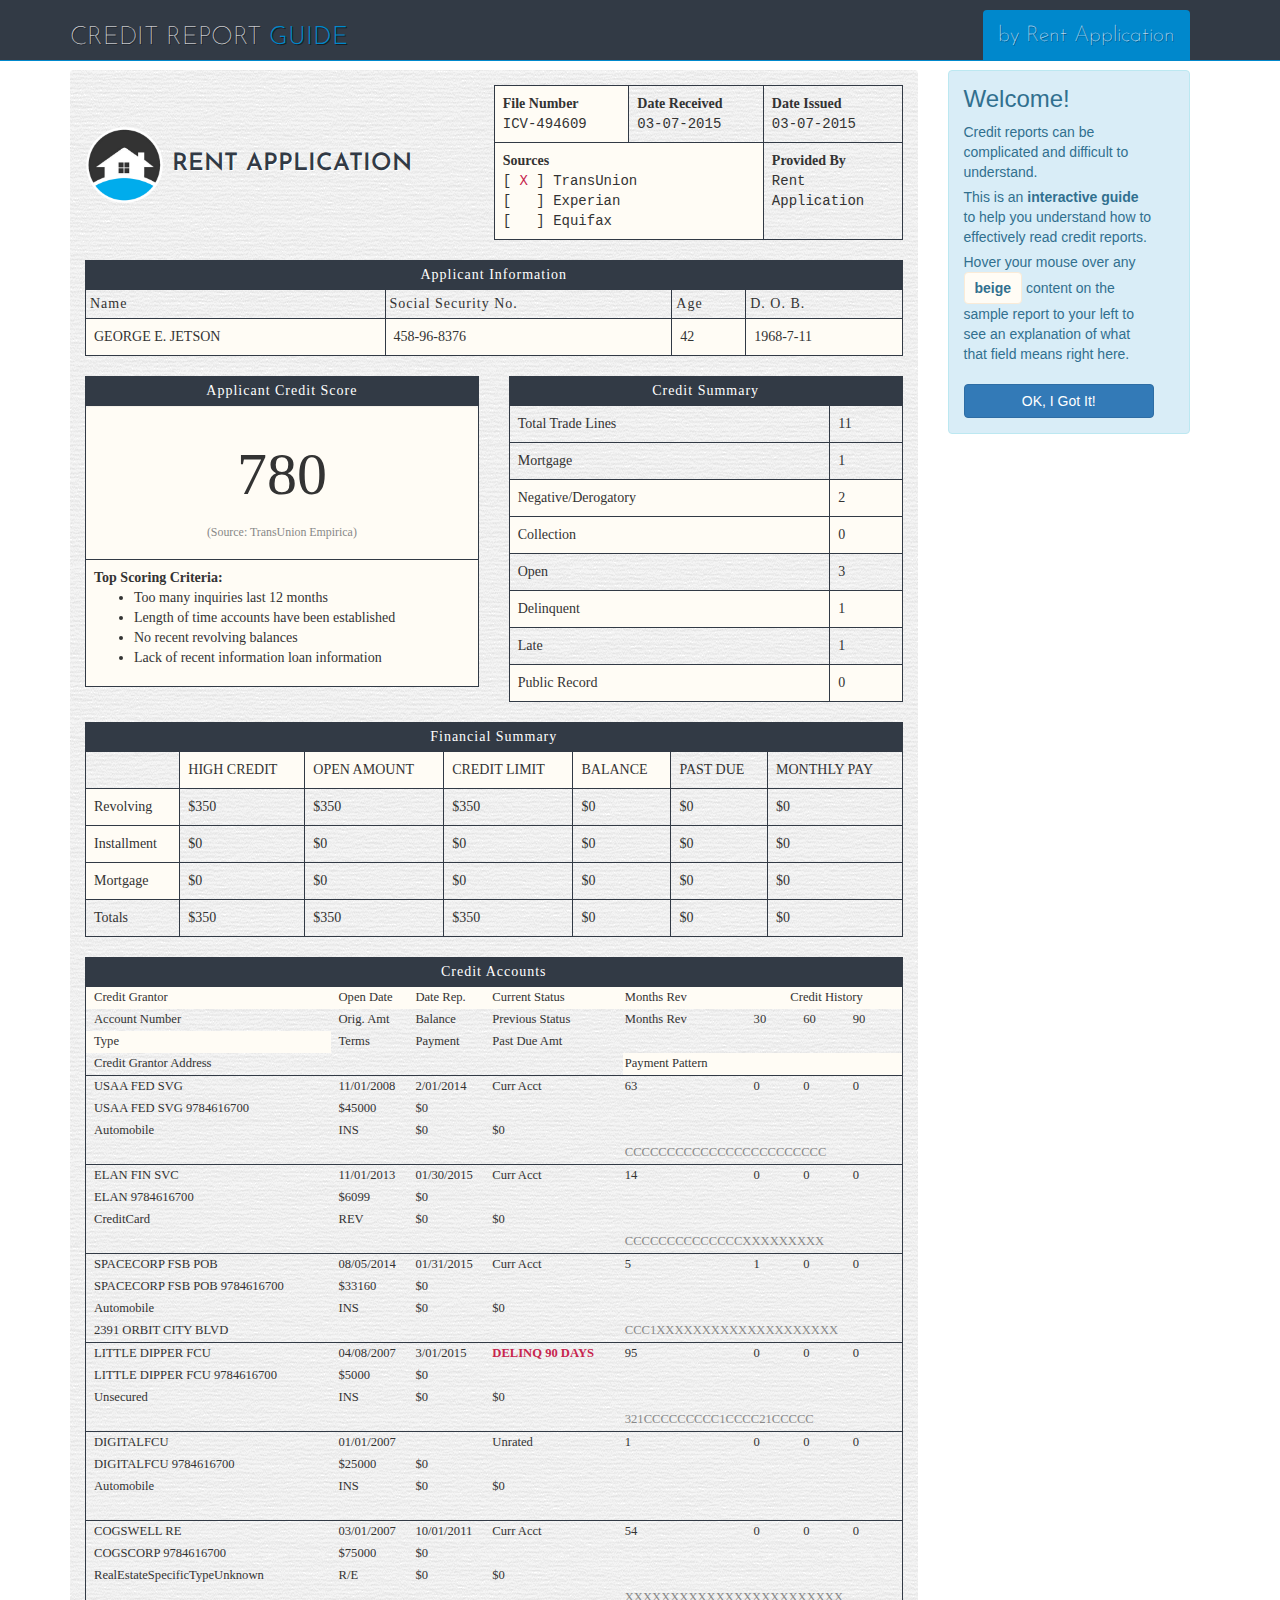
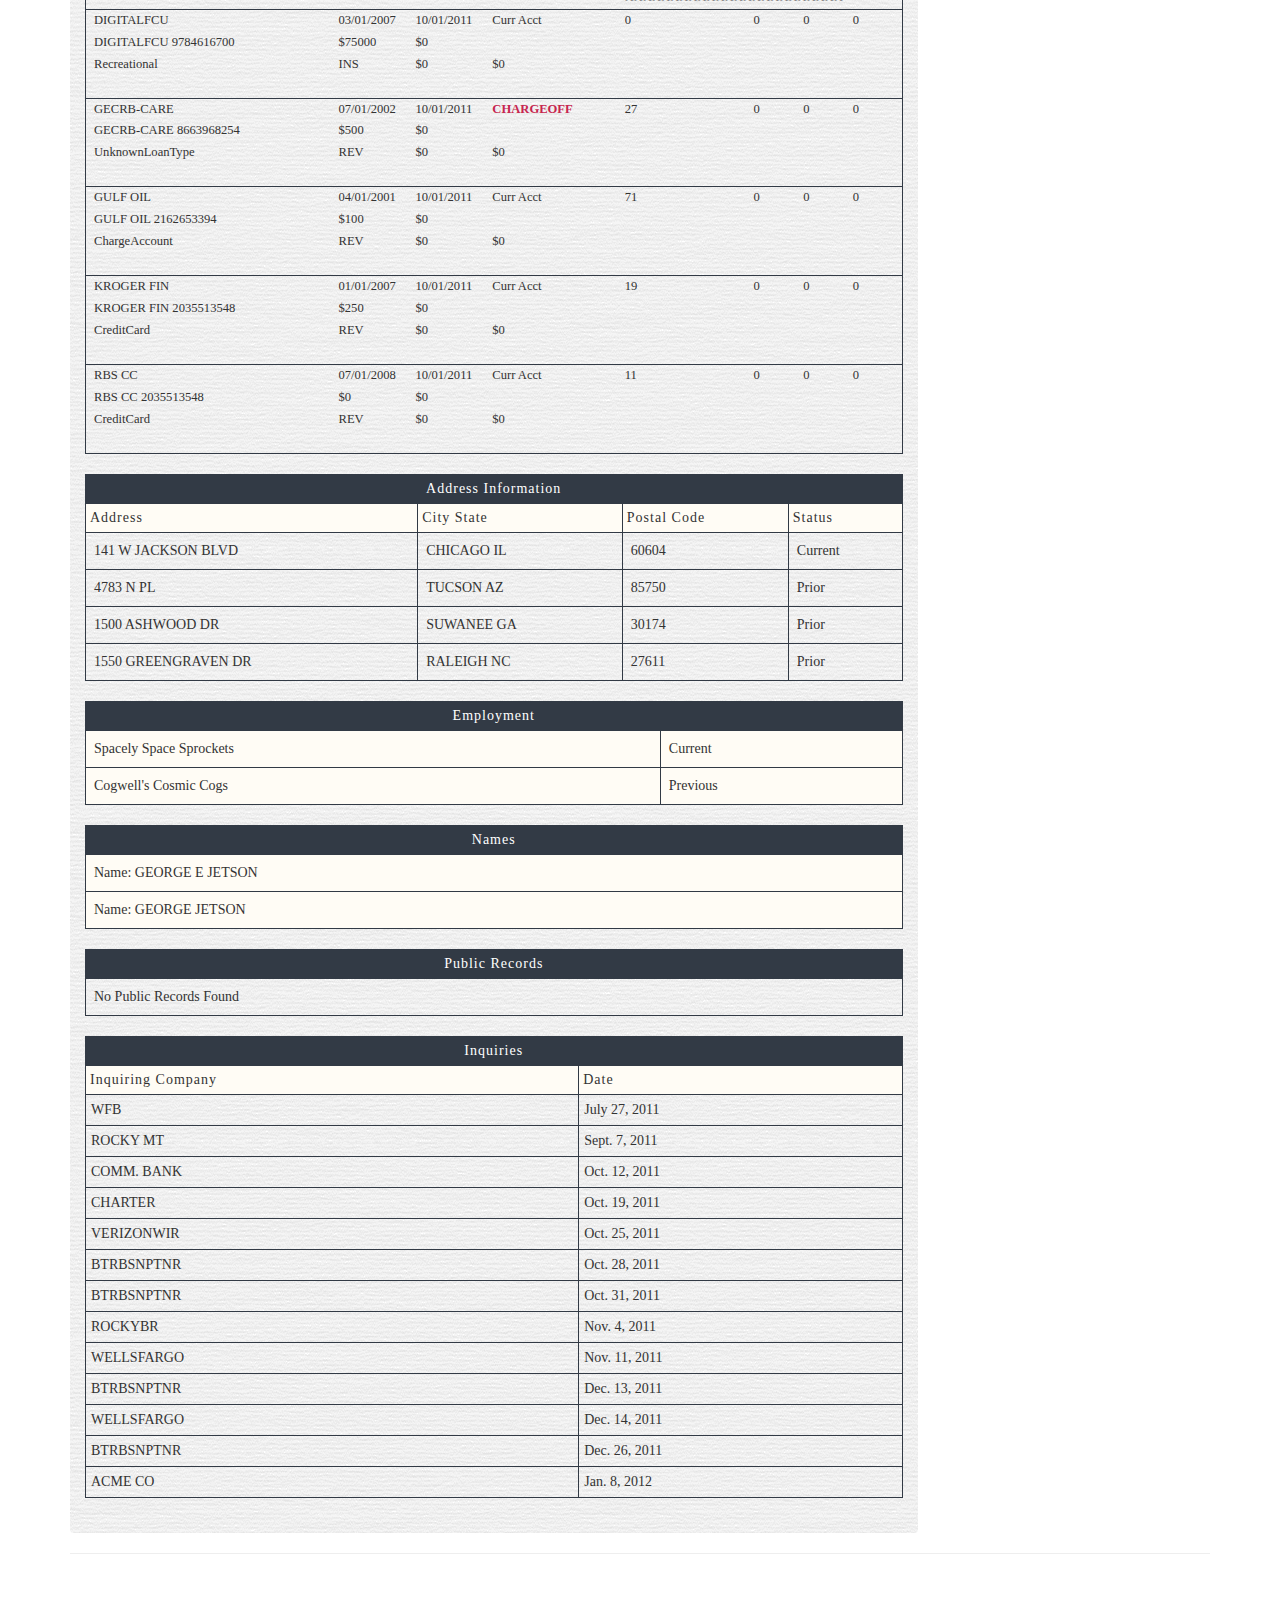
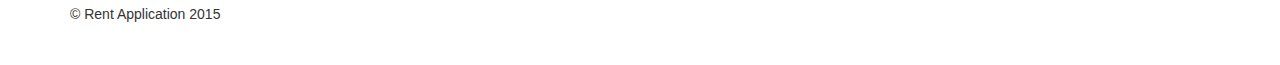
==== commit 1701621c: "small ui tweaks" ====
--- a/index.html
+++ b/index.html
@@ -1113,12 +1113,12 @@
         <div class="col-xs-6 col-sm-3 sidebar-offcanvas" id="sidebar" >
           <div data-spy="affix" data-offset-top="60" style="padding-right:20px;">
             <div class="alert alert-dismissable alert-info fade in" id="welcome">
-                <button type="button" class="close" data-dismiss="alert" aria-label="Close"><span aria-hidden="true">&times;</span></button>
                 <h3>Welcome!</h3>
                 <p>Credit reports can be complicated and difficult to understand.</p>
                 <p>This is an <strong>interactive guide</strong> to help you understand how to effectively read credit reports.</p>
-                <p>If you hover your mouse over any content that is highlighted in <span class="sample-highlight">beige</span> on the sample credit report to your left, you'll see an explanation of what that data means right here.</p><br>
-                <button class="btn btn-primary btn-block close-instructions">OK, got it</button>
+                <p>Hover your mouse over any <span class="sample-highlight">beige</span> content on the sample report to your left to see an explanation of what that field means right here.</p>
+                <br>
+                <p><button class="btn btn-primary btn-block close-instructions">OK, I Got It!</button></p>
             </div><!-- #welcome -->
             <section id="annotations">
               <div data-annotation="file_number">
@@ -1286,7 +1286,7 @@
               </div>
               <div data-annotation="address_information">
                   <h3>Address Information</h3>
-                  <p>Current and previous addresses for the applicant, as are available in the Credit Reporting Database.</p>
+                  <p>Current and previous addresses for the applicant, as are available in the credit reporting database.</p>
                   <p>May not show all addresses where the applicant has lived if other residences were not connected with credit data.</p>
               </div>
               <div data-annotation="employment_information">
@@ -1302,7 +1302,10 @@
                   <p></p>
               </div>
 
-            </section>
+            </section><!-- #annotations -->
+            <div id="instructions" class="quiet hide" style="display:none;">
+              <p>Hover your mouse over any <span class="sample-highlight">beige</span> content on the sample report to your left to see an explanation of what that field means right here.</p>
+            </div>
           </div>
         </div><!--/.sidebar-offcanvas-->
       </div><!--/row-->
@@ -1331,6 +1334,10 @@
       $(document).ready(function () {
         $(".close-instructions").on("click", function() {
           $("#welcome").fadeOut();
+          window.setTimeout(function() {
+            $("#instructions").removeClass("hide");
+            $("#instructions").fadeIn();
+          }, 1000);
         });
       });
     </script>
--- a/css/style.css
+++ b/css/style.css
@@ -9,7 +9,7 @@
 }
 
 section#annotations > div {
-    display: none; 
+    display: none;
 }
 
 .monospace {
